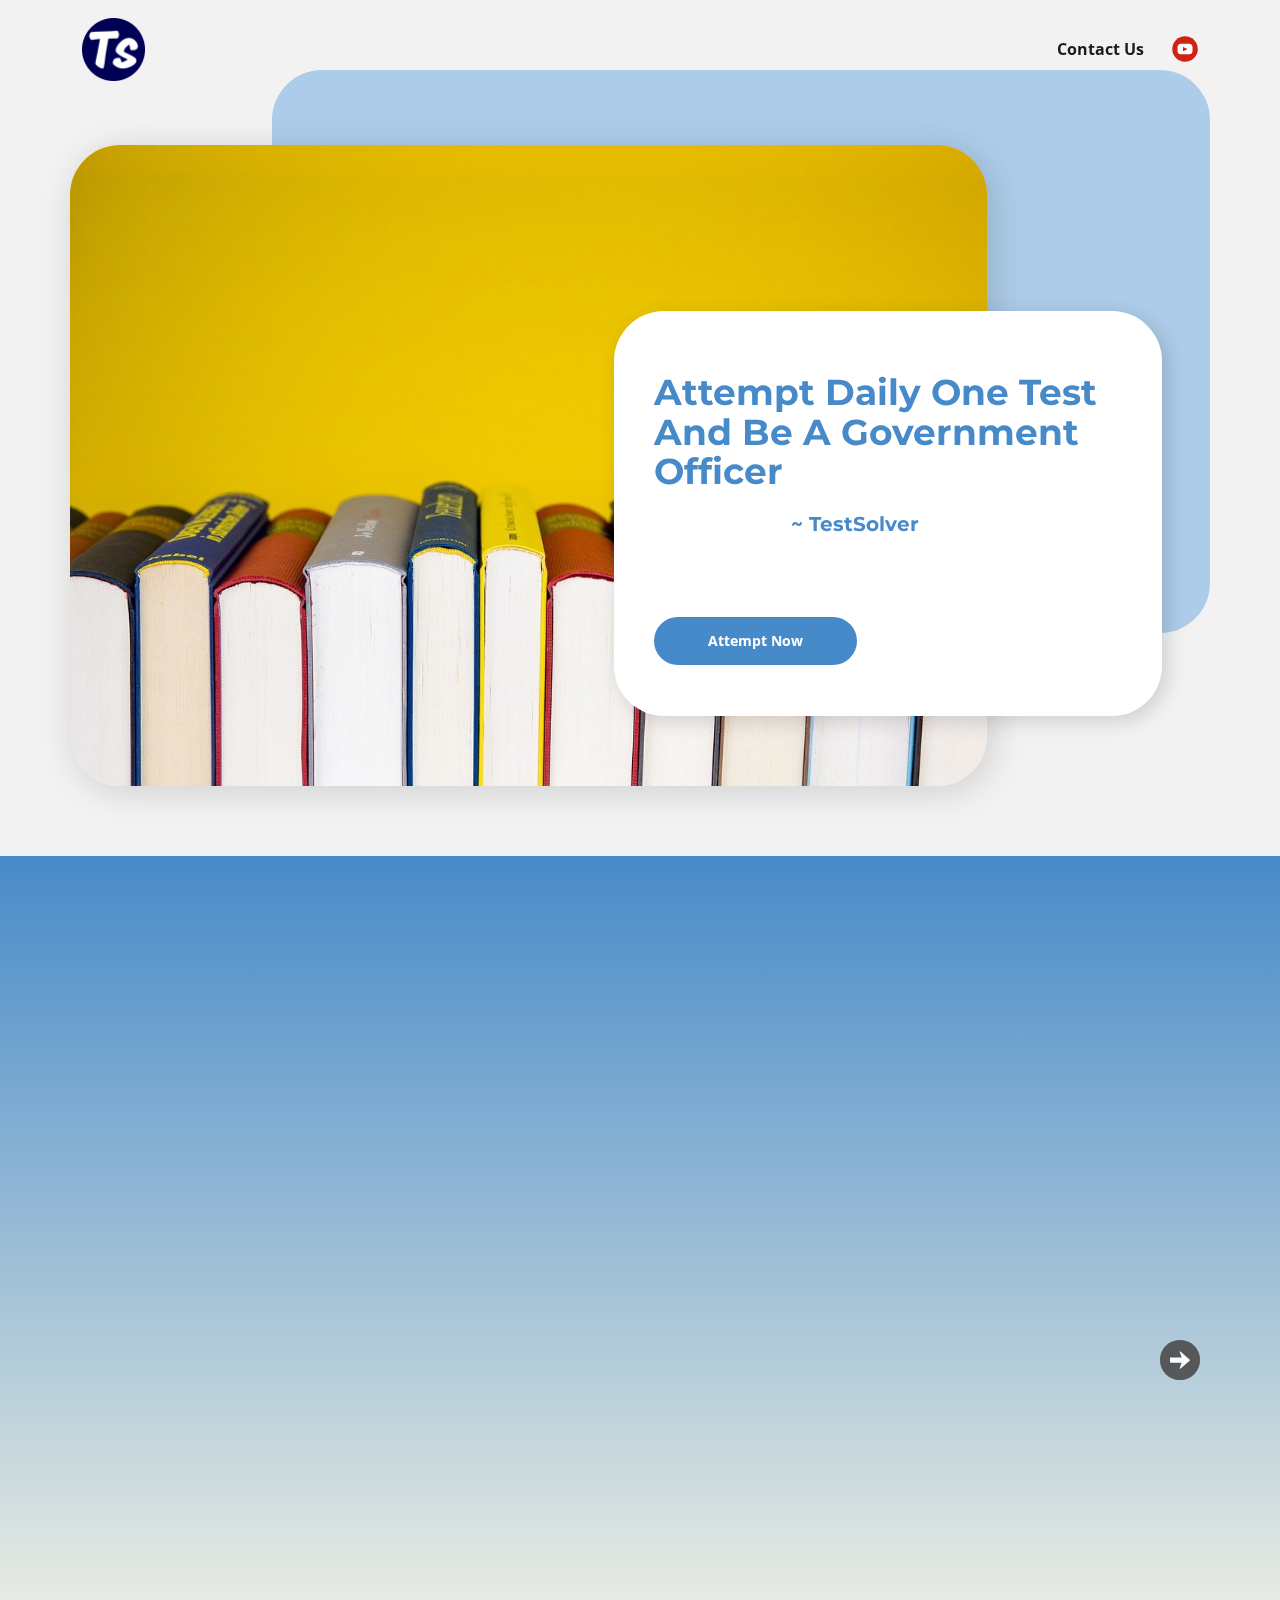
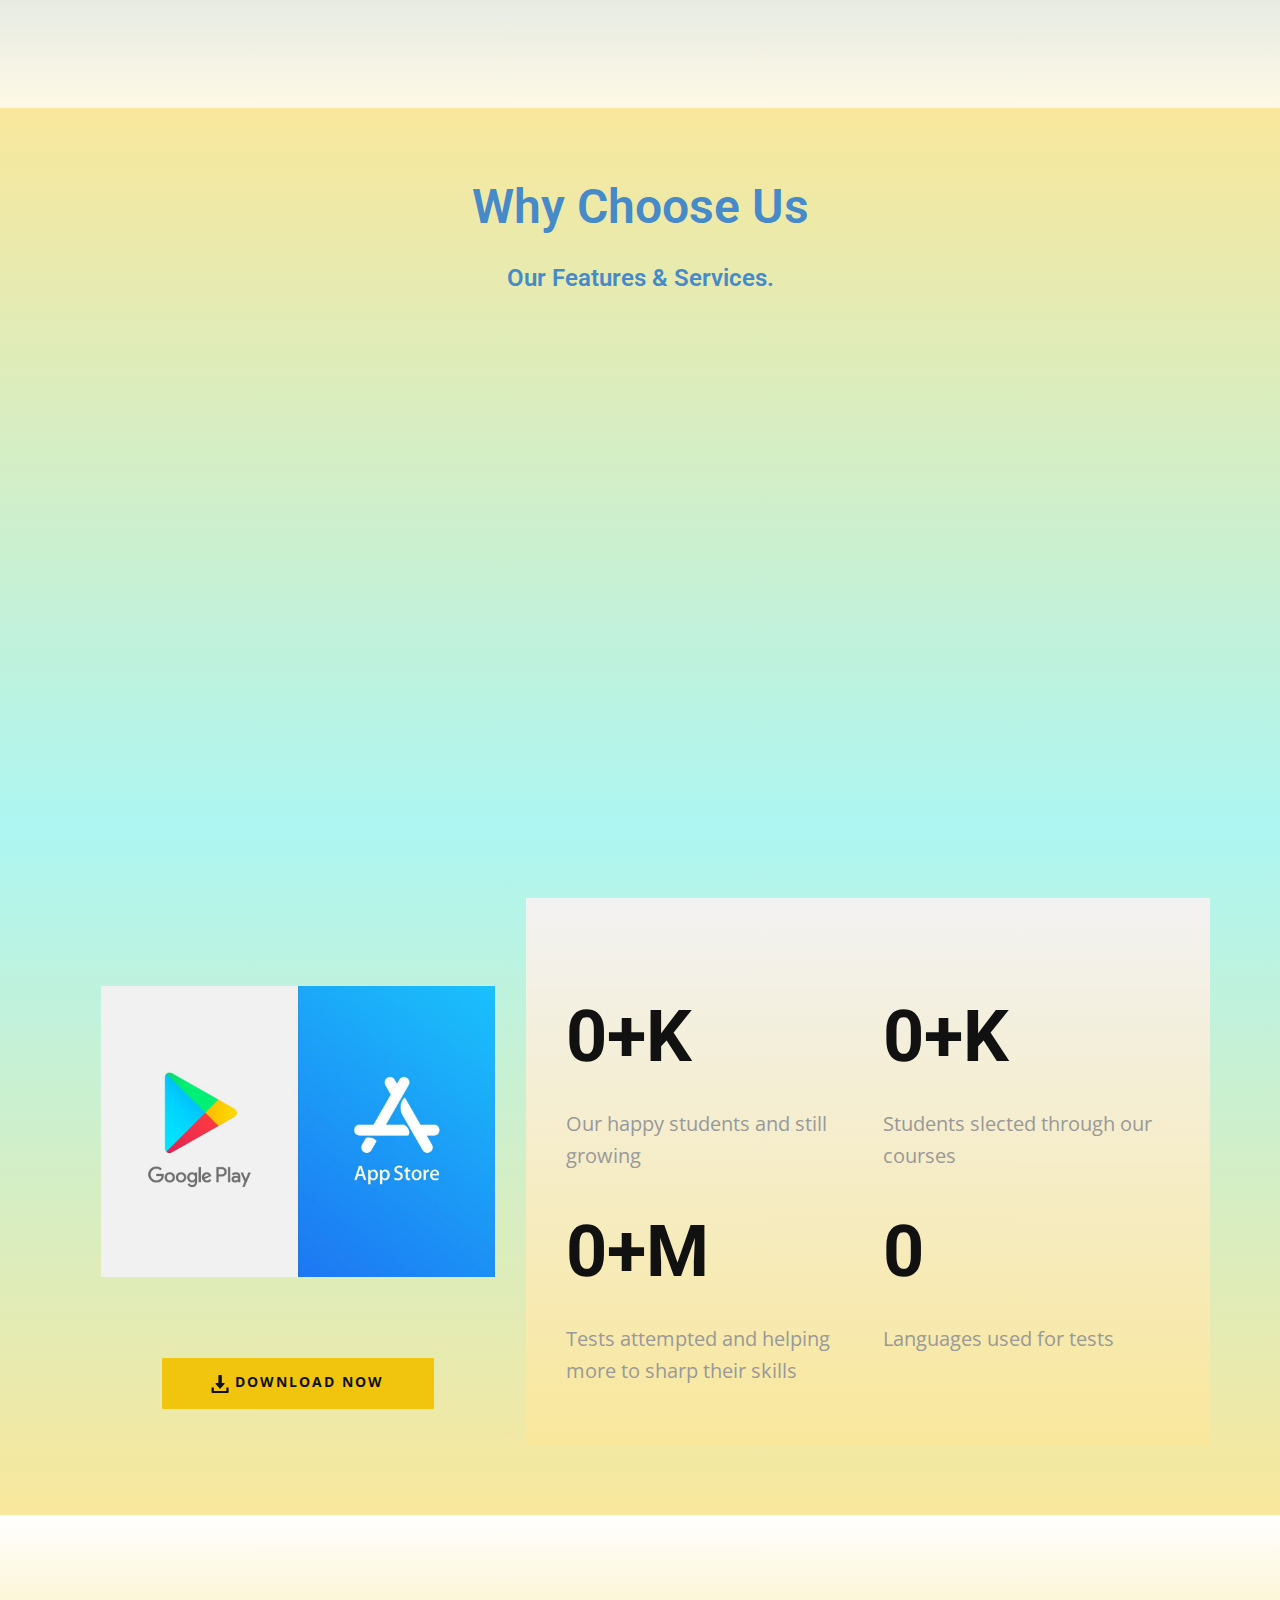
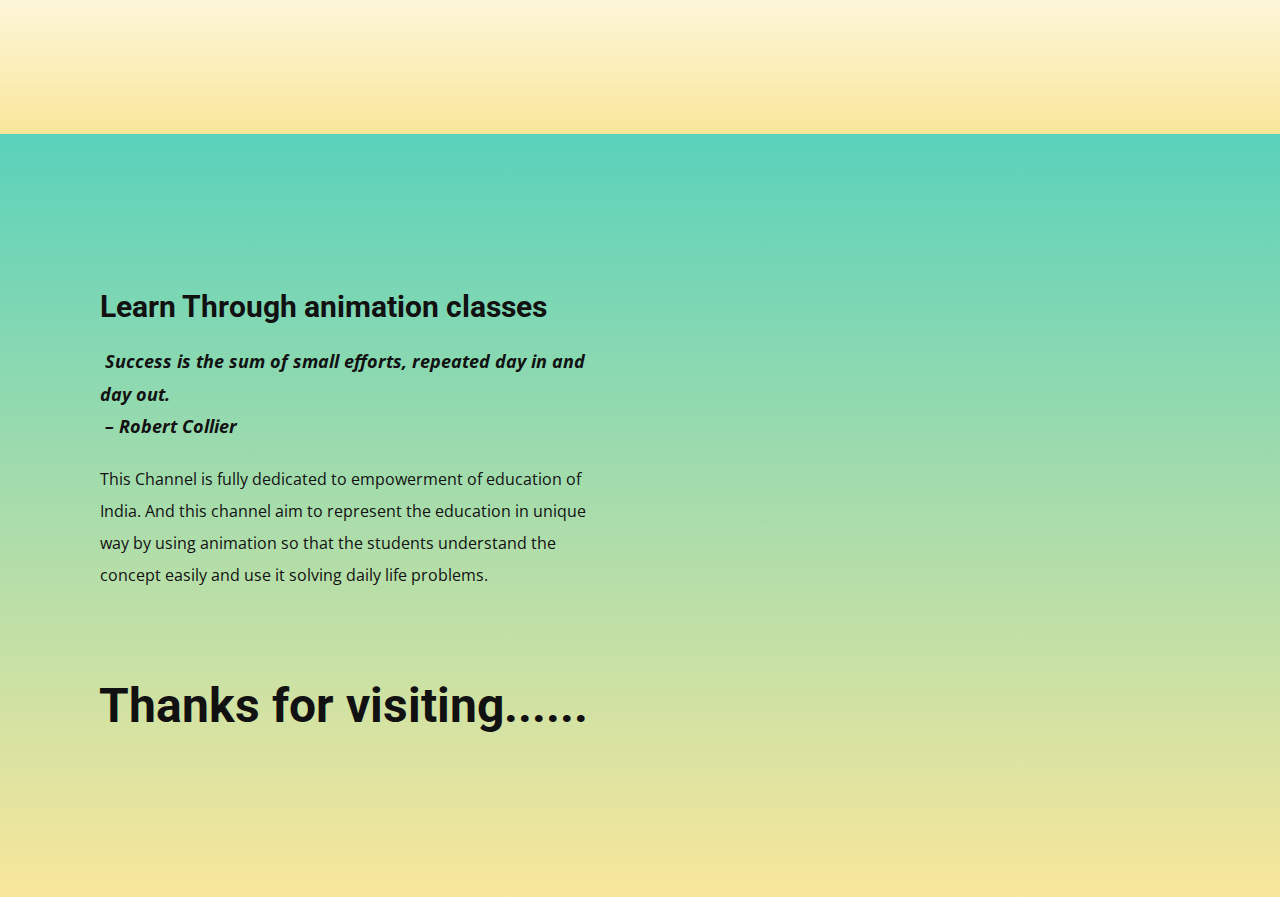
==== index.html @ 604db367 "first time adding all files" ====
<!DOCTYPE html>
<html style="font-size: 16px;"><head>
    <meta name="viewport" content="width=device-width, initial-scale=1.0">
    <meta charset="utf-8">
    <meta name="keywords" content="SSC CGL RAILWAY NTPC RRB">
    <meta name="description" content="SSC CGL RAILWAY RRB NTPC RAILWAY GD UPSC ">
    <meta name="page_type" content="np-template-header-footer-from-plugin">
    <title>TestSolver</title>
    <link rel="stylesheet" href="nicepage.css" media="screen">
<link rel="stylesheet" href="TestSolver.css" media="screen">
    <script class="u-script" type="text/javascript" src="jquery.js" defer=""></script>
    <script class="u-script" type="text/javascript" src="nicepage.js" defer=""></script>
    <meta name="generator" content="Nicepage 4.8.2, nicepage.com">
    <meta property="og:title" content="TestSolver">
    <meta property="og:description" content="SSC CGL Railway CHSL Exam Prep">
    <meta property="og:image" content="/images/2022-04-0221_50_02-Homeand6morepages-Work-MicrosoftEdge.png">
    <meta property="og:url" content="testsolver.com">
    <link id="u-theme-google-font" rel="stylesheet" href="https://fonts.googleapis.com/css?family=Roboto:100,100i,300,300i,400,400i,500,500i,700,700i,900,900i|Open+Sans:300,300i,400,400i,500,500i,600,600i,700,700i,800,800i">
    <link id="u-page-google-font" rel="stylesheet" href="https://fonts.googleapis.com/css?family=Montserrat:100,100i,200,200i,300,300i,400,400i,500,500i,600,600i,700,700i,800,800i,900,900i">
    
    
    
    
    
    
    <script type="application/ld+json">{
		"@context": "http://schema.org",
		"@type": "Organization",
		"name": "TestSolver864718647186471",
		"logo": "/images/android-chrome-512x512.png",
		"sameAs": [
				"https://www.youtube.com/channel/UCgbVQCbQjKFu9Kg6RiTpqAA"
		]
}</script>
    <meta name="theme-color" content="#478ac9">
    <meta property="og:type" content="website">
  </head>
  <body data-home-page="TestSolver.html" data-home-page-title="TestSolver" class="u-body u-overlap u-overlap-transparent u-xl-mode"><header class="u-align-center u-clearfix u-header u-sticky u-sticky-b62e" id="sec-40b8"><div class="u-clearfix u-sheet u-sheet-1">
        <a href="/TestSolver.html#carousel_c7b2" data-page-id="64539201" class="u-align-left-sm u-align-left-xs u-image u-logo u-image-1" data-image-width="512" data-image-height="512" title="Home">
          <img src="/images/android-chrome-512x512.png" class="u-logo-image u-logo-image-1">
        </a>
        <nav class="u-align-center-md u-align-center-sm u-align-center-xs u-align-right-lg u-align-right-xl u-menu u-menu-dropdown u-offcanvas u-menu-1">
          <div class="menu-collapse" style="font-size: 1rem; letter-spacing: 0px; font-weight: 700;">
            <a class="u-button-style u-custom-border u-custom-border-color u-custom-borders u-custom-left-right-menu-spacing u-custom-text-active-color u-custom-text-color u-custom-text-hover-color u-custom-top-bottom-menu-spacing u-nav-link" href="#">
              <svg class="u-svg-link" preserveAspectRatio="xMidYMin slice" viewBox="0 0 302 302" style=""><use xmlns:xlink="http://www.w3.org/1999/xlink" xlink:href="#svg-8a8f"></use></svg>
              <svg xmlns="http://www.w3.org/2000/svg" xmlns:xlink="http://www.w3.org/1999/xlink" version="1.1" id="svg-8a8f" x="0px" y="0px" viewBox="0 0 302 302" style="enable-background:new 0 0 302 302;" xml:space="preserve" class="u-svg-content"><g><rect y="36" width="302" height="30"></rect><rect y="236" width="302" height="30"></rect><rect y="136" width="302" height="30"></rect>
</g><g></g><g></g><g></g><g></g><g></g><g></g><g></g><g></g><g></g><g></g><g></g><g></g><g></g><g></g><g></g></svg>
            </a>
          </div>
          <div class="u-custom-menu u-nav-container">
            <ul class="u-nav u-spacing-20 u-unstyled u-nav-1"><li class="u-nav-item"><a class="u-button-style u-nav-link u-text-active-palette-1-base u-text-grey-90 u-text-hover-palette-2-base" href="/TestSolver.html#carousel_dce6" data-page-id="64539201" style="padding: 10px;">Contact Us</a>
</li></ul>
          </div>
          <div class="u-custom-menu u-nav-container-collapse">
            <div class="u-align-center u-black u-container-style u-inner-container-layout u-opacity u-opacity-95 u-sidenav">
              <div class="u-inner-container-layout u-sidenav-overflow">
                <div class="u-menu-close"></div>
                <ul class="u-align-center u-nav u-popupmenu-items u-unstyled u-nav-2"><li class="u-nav-item"><a class="u-button-style u-nav-link" href="/TestSolver.html#carousel_dce6" data-page-id="64539201">Contact Us</a>
</li></ul>
              </div>
            </div>
            <div class="u-black u-menu-overlay u-opacity u-opacity-70"></div>
          </div>
        </nav>
        <div class="u-align-right-lg u-align-right-md u-align-right-sm u-align-right-xs u-social-icons u-spacing-10 u-social-icons-1">
          <a class="u-social-url" target="_blank" data-type="YouTube" title="YouTube" href="https://www.youtube.com/channel/UCgbVQCbQjKFu9Kg6RiTpqAA"><span class="u-icon u-social-icon u-social-youtube u-icon-1"><svg class="u-svg-link" preserveAspectRatio="xMidYMin slice" viewBox="0 0 112 112" style=""><use xmlns:xlink="http://www.w3.org/1999/xlink" xlink:href="#svg-1299"></use></svg><svg class="u-svg-content" viewBox="0 0 112 112" x="0" y="0" id="svg-1299"><circle fill="currentColor" cx="56.1" cy="56.1" r="55"></circle><path fill="#FFFFFF" d="M74.9,33.3H37.3c-7.4,0-13.4,6-13.4,13.4v18.8c0,7.4,6,13.4,13.4,13.4h37.6c7.4,0,13.4-6,13.4-13.4V46.7 C88.3,39.3,82.3,33.3,74.9,33.3L74.9,33.3z M65.9,57l-17.6,8.4c-0.5,0.2-1-0.1-1-0.6V47.5c0-0.5,0.6-0.9,1-0.6l17.6,8.9 C66.4,56,66.4,56.8,65.9,57L65.9,57z"></path></svg></span>
          </a>
        </div>
      </div></header>
    <section class="u-clearfix u-grey-5 u-section-1" id="carousel_c7b2">
      <div class="u-clearfix u-sheet u-valign-middle-lg u-valign-middle-sm u-valign-middle-xl u-sheet-1">
        <div class="u-align-center-xs u-palette-1-light-2 u-radius-50 u-shape u-shape-round u-shape-1"></div>
        <img src="/images/6aee2413ebe03e3ce810aaed3d55e5d5b2cda2c78b1e4913597b69f764f3ac2bee875639fad000a02a61a955c1ea38ee0f09a296ab47e0ca684b3c_1280.jpg" class="u-align-center-xs u-align-left-lg u-align-left-md u-align-left-sm u-align-left-xl u-hover-feature u-image u-image-round u-radius-50 u-image-1" data-image-width="150" data-image-height="100" data-animation-name="pulse" data-animation-duration="1000" data-animation-direction="">
        <div class="u-align-center-xs u-align-left-lg u-align-left-md u-align-left-sm u-align-left-xl u-container-style u-expanded-width-xs u-group u-radius-50 u-shape-round u-white u-group-1">
          <div class="u-container-layout u-container-layout-1">
            <h2 class="u-align-left-lg u-align-left-md u-align-left-sm u-align-left-xl u-custom-font u-font-montserrat u-text u-text-palette-1-base u-text-1">Attempt Daily One Test And Be A Government Officer</h2>
            <h5 class="u-align-center-lg u-align-center-md u-align-center-sm u-align-center-xl u-custom-font u-font-montserrat u-text u-text-palette-1-base u-text-2"> ~ TestSolver</h5>
            <a href="https://www.google.com/" class="u-active-palette-1-light-2 u-align-center u-border-none u-btn u-btn-round u-button-style u-hover-feature u-hover-palette-3-light-1 u-palette-1-base u-radius-50 u-text-active-white u-text-hover-white u-btn-1" target="_blank">Attempt Now</a>
          </div>
        </div>
      </div>
      
      
    </section>
    <section class="u-align-center u-clearfix u-gradient u-section-2" id="carousel_39b2">
      
      
      
      
      
      <h2 class="u-align-center-xs u-custom-font u-font-montserrat u-text u-text-body-alt-color u-text-1" data-animation-name="customAnimationIn" data-animation-duration="1750" data-animation-delay="250" data-animation-out="0"> Test Series for You&nbsp;</h2>
      <p class="u-align-center-sm u-align-center-xs u-text u-text-2" data-animation-name="customAnimationIn" data-animation-duration="1250" data-animation-delay="250" data-animation-out="0">Online Mock tests are very crucial for clearing any online exam along with the latest pattern.You should attempt our free mock test and you will get the answer.</p>
      <div class="u-align-center u-layout-horizontal u-list u-list-1">
        <div class="u-repeater u-repeater-1">
          <div class="u-align-center-lg u-align-center-md u-align-center-sm u-align-center-xs u-align-left-xl u-border-palette-2-base u-container-style u-hover-feature u-list-item u-radius-50 u-repeater-item u-shape-round u-video-cover u-white u-list-item-1" data-animation-name="jello" data-animation-duration="1000" data-animation-direction="">
            <div class="u-container-layout u-similar-container u-container-layout-1">
              <div class="u-align-center u-image u-image-circle u-image-1" alt="" data-image-width="1200" data-image-height="1200"></div>
              <h4 class="u-align-center-xl u-align-center-xs u-custom-font u-font-montserrat u-text u-text-default-lg u-text-default-md u-text-default-sm u-text-default-xl u-text-3">RRB NTPC CBT-2<br>
              </h4>
              <ul class="u-align-left-lg u-align-left-md u-align-left-sm u-align-left-xs u-text u-text-4">
                <li>Previous years papers - <span class="u-text-grey-90" style="font-weight: 700;">9+</span>
                </li>
                <li>Combo Mock and previous year - <span style="font-weight: 700;">100+</span>
                </li>
                <li>Mock test - <span style="font-weight: 700;">2000+</span>
                </li>
                <li>Sectional test - <span style="font-weight: 700;">50+</span>
                </li>
                <li>Trick Video - <span style="font-weight: 700;">50+</span>
                </li>
                <li>Chapter test -<span style="font-weight: 700;"> 100+</span>
                </li>
              </ul>
            </div>
          </div>
          <div class="u-align-center-lg u-align-center-md u-align-center-sm u-align-center-xs u-align-left-xl u-border-no-bottom u-border-no-left u-border-no-right u-border-palette-2-base u-container-style u-hover-feature u-list-item u-radius-50 u-repeater-item u-shape-round u-video-cover u-white u-list-item-2" data-animation-name="jello" data-animation-duration="1000" data-animation-direction="">
            <div class="u-container-layout u-similar-container u-container-layout-2">
              <div class="u-align-center u-image u-image-circle u-image-2" alt="" data-image-width="633" data-image-height="650"></div>
              <h4 class="u-align-center-xl u-align-center-xs u-custom-font u-font-montserrat u-text u-text-default-lg u-text-default-md u-text-default-sm u-text-default-xl u-text-5"> SSC CGL<br>
              </h4>
              <ul class="u-align-left-lg u-align-left-md u-align-left-sm u-align-left-xs u-text u-text-6">
                <li>Previous year papers - <b>50+</b>
                </li>
                <li>Combo Mock and previous year - <b>100+</b>
                </li>
                <li>Mock test - <b>2000+</b>
                </li>
                <li>Sectional test - <b>500+</b>
                </li>
                <li>Trick Video - <b>50+</b>
                </li>
                <li>Chapter test -<b> 100+<br></b>
                </li>
              </ul>
            </div>
          </div>
          <div class="u-align-center-lg u-align-center-md u-align-center-sm u-align-center-xs u-align-left-xl u-border-palette-2-base u-container-style u-hover-feature u-list-item u-radius-50 u-repeater-item u-shape-round u-video-cover u-white u-list-item-3" data-animation-name="jello" data-animation-duration="1000" data-animation-direction="">
            <div class="u-container-layout u-similar-container u-container-layout-3">
              <div class="u-align-center u-image u-image-circle u-image-3" alt="" data-image-width="443" data-image-height="500"></div>
              <h4 class="u-align-center-xl u-align-center-xs u-custom-font u-font-montserrat u-text u-text-default-lg u-text-default-md u-text-default-sm u-text-default-xl u-text-7"> SSC CHSL<br>
              </h4>
              <ul class="u-align-left-lg u-align-left-md u-align-left-sm u-align-left-xs u-text u-text-8">
                <li> Previous year papers - <span style="font-weight: 700;">4</span><b>0+</b>
                </li>
                <li> Combo Mock and previous year - <b>100+</b>
                </li>
                <li><b></b>Mock test - <b>2000+</b>
                </li>
                <li><b></b>Sectional test - <b>500+</b>
                </li>
                <li>Trick Video<b> - <b>50</b>
                    <br></b>
                </li>
                <li>
                  <span style="font-weight: 700;"></span>Chapter test -<b style="font-weight: bold;"> 100+<br></b>
                </li>
              </ul>
            </div>
          </div>
          <div class="u-align-center-lg u-align-center-md u-align-center-sm u-align-center-xs u-align-left-xl u-border-palette-2-base u-container-style u-hover-feature u-list-item u-radius-50 u-repeater-item u-shape-round u-video-cover u-white u-list-item-4" data-animation-name="jello" data-animation-duration="1000" data-animation-direction="">
            <div class="u-container-layout u-similar-container u-container-layout-4">
              <div class="u-align-center u-image u-image-circle u-image-4" alt="" data-image-width="266" data-image-height="300"></div>
              <h4 class="u-align-center-xl u-align-center-xs u-custom-font u-font-montserrat u-text u-text-default-lg u-text-default-md u-text-default-sm u-text-default-xl u-text-9">SSC GD<br>
              </h4>
              <ul class="u-align-left-lg u-align-left-md u-align-left-sm u-align-left-xs u-text u-text-10">
                <li> Previous year papers - <b>50+</b>
                </li>
                <li><b></b> Combo Mock and previous year - <span style="font-weight: 700;">8</span><b>0+</b>
                </li>
                <li><b><b></b></b><b></b>Mock test - <b>2000+</b>
                </li>
                <li><b><b><b></b></b></b><b></b>Sectional test - <b>500+</b>
                </li>
                <li>Trick Video<b style="font-weight: bold;"> - <b>50+</b></b>
                </li>
                <li>Chapter test -<b style="font-weight: bold;"> 100+<br></b>
                </li>
              </ul>
            </div>
          </div>
          <div class="u-align-center-lg u-align-center-md u-align-center-sm u-align-center-xs u-align-left-xl u-border-palette-2-base u-container-style u-hover-feature u-list-item u-radius-50 u-repeater-item u-shape-round u-video-cover u-white u-list-item-5" data-animation-name="jello" data-animation-duration="1000" data-animation-direction="">
            <div class="u-container-layout u-similar-container u-container-layout-5">
              <div class="u-align-center u-image u-image-circle u-image-5" alt="" data-image-width="1200" data-image-height="1200"></div>
              <h4 class="u-align-center-xl u-align-center-xs u-custom-font u-font-montserrat u-text u-text-default-lg u-text-default-md u-text-default-sm u-text-default-xl u-text-11"> RRB Group D<br>
              </h4>
              <ul class="u-align-left-lg u-align-left-md u-align-left-sm u-align-left-xs u-text u-text-12">
                <li> Previous year papers - <b>50+</b>
                </li>
                <li><b></b> Combo Mock and previous year - <span style="font-weight: 700;">8</span><b>0+</b>
                </li>
                <li><b><b></b></b><b></b>Mock test - <b>2000+</b>
                </li>
                <li><b><b><b></b></b></b><b></b>Sectional test - <b>500+</b>
                </li>
                <li>Trick Video<b style="font-weight: bold;"> - <b>50+</b></b>
                </li>
                <li>Chapter test -<b style="font-weight: bold;"> 100+<br></b>
                </li>
              </ul>
            </div>
          </div>
        </div>
        <a class="u-absolute-vcenter u-gallery-nav u-gallery-nav-prev u-grey-70 u-icon-circle u-opacity u-opacity-70 u-spacing-10 u-text-white u-gallery-nav-1" href="#" role="button">
          <span aria-hidden="true">
            <svg x="0px" y="0px" viewBox="0 0 16 16"><path d="M0.1,7.7l7.6-6.6C7.9,1,8,1,8.1,1.1c0.1,0.1,0.2,0.3,0.1,0.4L6.7,5.9h9C15.9,5.9,16,6,16,6.2v3.5c0,0.2-0.1,0.4-0.3,0.4h-9
	l1.5,4.4c0.1,0.1,0,0.3-0.1,0.4C8.1,15,8,15,7.9,15c-0.1,0-0.1,0-0.2-0.1L0.1,8.3C0,8.2,0,8.1,0,8C0,7.9,0,7.8,0.1,7.7z"></path></svg>
          </span>
          <span class="sr-only">
            <svg x="0px" y="0px" viewBox="0 0 16 16"><path d="M0.1,7.7l7.6-6.6C7.9,1,8,1,8.1,1.1c0.1,0.1,0.2,0.3,0.1,0.4L6.7,5.9h9C15.9,5.9,16,6,16,6.2v3.5c0,0.2-0.1,0.4-0.3,0.4h-9
	l1.5,4.4c0.1,0.1,0,0.3-0.1,0.4C8.1,15,8,15,7.9,15c-0.1,0-0.1,0-0.2-0.1L0.1,8.3C0,8.2,0,8.1,0,8C0,7.9,0,7.8,0.1,7.7z"></path></svg>
          </span>
        </a>
        <a class="u-absolute-vcenter u-gallery-nav u-gallery-nav-next u-grey-70 u-icon-circle u-opacity u-opacity-70 u-spacing-10 u-text-white u-gallery-nav-2" href="#" role="button">
          <span aria-hidden="true">
            <svg x="0px" y="0px" viewBox="0 0 16 16"><path d="M16,8c0,0.1,0,0.2-0.1,0.3l-7.6,6.6C8.2,15,8.2,15,8.1,15c-0.1,0-0.2,0-0.2-0.1c-0.1-0.1-0.2-0.3-0.1-0.4l1.5-4.4h-9
	C0.1,10.1,0,9.9,0,9.7l0-3.5C0,6,0.1,5.9,0.3,5.9h9L7.8,1.5c-0.1-0.1,0-0.3,0.1-0.4s0.2-0.1,0.4,0l7.6,6.6C16,7.8,16,7.9,16,8z"></path></svg>
          </span>
          <span class="sr-only">
            <svg x="0px" y="0px" viewBox="0 0 16 16"><path d="M16,8c0,0.1,0,0.2-0.1,0.3l-7.6,6.6C8.2,15,8.2,15,8.1,15c-0.1,0-0.2,0-0.2-0.1c-0.1-0.1-0.2-0.3-0.1-0.4l1.5-4.4h-9
	C0.1,10.1,0,9.9,0,9.7l0-3.5C0,6,0.1,5.9,0.3,5.9h9L7.8,1.5c-0.1-0.1,0-0.3,0.1-0.4s0.2-0.1,0.4,0l7.6,6.6C16,7.8,16,7.9,16,8z"></path></svg>
          </span>
        </a>
        <a class="u-absolute-vcenter u-gallery-nav u-gallery-nav-prev u-grey-70 u-icon-circle u-opacity u-opacity-70 u-spacing-10 u-text-white u-gallery-nav-3" href="#" role="button">
          <span aria-hidden="true">
            <svg x="0px" y="0px" viewBox="0 0 16 16"><path d="M0.1,7.7l7.6-6.6C7.9,1,8,1,8.1,1.1c0.1,0.1,0.2,0.3,0.1,0.4L6.7,5.9h9C15.9,5.9,16,6,16,6.2v3.5c0,0.2-0.1,0.4-0.3,0.4h-9
	l1.5,4.4c0.1,0.1,0,0.3-0.1,0.4C8.1,15,8,15,7.9,15c-0.1,0-0.1,0-0.2-0.1L0.1,8.3C0,8.2,0,8.1,0,8C0,7.9,0,7.8,0.1,7.7z"></path></svg>
          </span>
          <span class="sr-only">
            <svg x="0px" y="0px" viewBox="0 0 16 16"><path d="M0.1,7.7l7.6-6.6C7.9,1,8,1,8.1,1.1c0.1,0.1,0.2,0.3,0.1,0.4L6.7,5.9h9C15.9,5.9,16,6,16,6.2v3.5c0,0.2-0.1,0.4-0.3,0.4h-9
	l1.5,4.4c0.1,0.1,0,0.3-0.1,0.4C8.1,15,8,15,7.9,15c-0.1,0-0.1,0-0.2-0.1L0.1,8.3C0,8.2,0,8.1,0,8C0,7.9,0,7.8,0.1,7.7z"></path></svg>
          </span>
        </a>
        <a class="u-absolute-vcenter u-gallery-nav u-gallery-nav-next u-grey-70 u-icon-circle u-opacity u-opacity-70 u-spacing-10 u-text-white u-gallery-nav-4" href="#" role="button">
          <span aria-hidden="true">
            <svg x="0px" y="0px" viewBox="0 0 16 16"><path d="M16,8c0,0.1,0,0.2-0.1,0.3l-7.6,6.6C8.2,15,8.2,15,8.1,15c-0.1,0-0.2,0-0.2-0.1c-0.1-0.1-0.2-0.3-0.1-0.4l1.5-4.4h-9
	C0.1,10.1,0,9.9,0,9.7l0-3.5C0,6,0.1,5.9,0.3,5.9h9L7.8,1.5c-0.1-0.1,0-0.3,0.1-0.4s0.2-0.1,0.4,0l7.6,6.6C16,7.8,16,7.9,16,8z"></path></svg>
          </span>
          <span class="sr-only">
            <svg x="0px" y="0px" viewBox="0 0 16 16"><path d="M16,8c0,0.1,0,0.2-0.1,0.3l-7.6,6.6C8.2,15,8.2,15,8.1,15c-0.1,0-0.2,0-0.2-0.1c-0.1-0.1-0.2-0.3-0.1-0.4l1.5-4.4h-9
	C0.1,10.1,0,9.9,0,9.7l0-3.5C0,6,0.1,5.9,0.3,5.9h9L7.8,1.5c-0.1-0.1,0-0.3,0.1-0.4s0.2-0.1,0.4,0l7.6,6.6C16,7.8,16,7.9,16,8z"></path></svg>
          </span>
        </a>
      </div>
    </section>
    <section class="u-align-center u-clearfix u-gradient u-section-3" id="carousel_0e46">
      <div class="u-clearfix u-sheet u-sheet-1">
        <h4 class="u-align-center u-text u-text-default u-text-palette-1-base u-text-1">Why Choose Us</h4>
        <h1 class="u-align-center u-text u-text-default u-text-palette-1-base u-text-2">Our Features &amp; Services.</h1>
        <div class="u-align-center u-expanded-width-xs u-layout-horizontal u-list u-list-1">
          <div class="u-repeater u-repeater-1">
            <div class="u-align-center u-container-style u-hover-feature u-list-item u-radius-20 u-repeater-item u-shape-round u-white u-list-item-1" data-animation-name="jackInTheBox" data-animation-duration="1000" data-animation-direction="">
              <div class="u-container-layout u-similar-container u-valign-bottom-lg u-valign-bottom-md u-valign-bottom-sm u-valign-bottom-xl u-container-layout-1">
                <img src="/images/undraw_Bibliophile_re_xarc.png" alt="" class="u-align-center-xs u-expanded-width-lg u-expanded-width-md u-expanded-width-sm u-expanded-width-xl u-image u-image-contain u-image-default u-image-1" data-image-width="828" data-image-height="855">
                <h4 class="u-text u-text-default u-text-palette-1-base u-text-3"> Bilingual: Hindi and English</h4>
                <p class="u-text u-text-palette-1-dark-2 u-text-4"> Freedom to prepare in English or Hindi, its upto your choice.</p>
              </div>
            </div>
            <div class="u-align-center u-container-style u-hover-feature u-list-item u-radius-20 u-repeater-item u-shape-round u-video-cover u-white u-list-item-2" data-animation-name="jackInTheBox" data-animation-duration="1000" data-animation-direction="">
              <div class="u-container-layout u-similar-container u-valign-bottom-lg u-valign-bottom-md u-valign-bottom-sm u-valign-bottom-xl u-container-layout-2">
                <img src="/images/fdf.jpg" alt="" class="u-align-center-xs u-expanded-width-lg u-expanded-width-md u-expanded-width-sm u-expanded-width-xl u-image u-image-default u-image-2" data-image-width="626" data-image-height="625">
                <h4 class="u-text u-text-default u-text-palette-1-base u-text-5">Detailed and Tricky&nbsp;<br>Solution
                </h4>
                <p class="u-text u-text-palette-1-dark-2 u-text-6"> Solution written and tested by&nbsp;<br>toppers.
                </p>
              </div>
            </div>
            <div class="u-align-center u-container-style u-hover-feature u-list-item u-radius-20 u-repeater-item u-shape-round u-video-cover u-white u-list-item-3" data-animation-name="jackInTheBox" data-animation-duration="1000" data-animation-direction="">
              <div class="u-container-layout u-similar-container u-valign-bottom-lg u-valign-bottom-md u-valign-bottom-sm u-valign-bottom-xl u-container-layout-3">
                <img src="/images/dsds.jpg" alt="" class="u-align-center-xs u-expanded-width-lg u-expanded-width-md u-expanded-width-sm u-expanded-width-xl u-image u-image-contain u-image-default u-image-3" data-image-width="626" data-image-height="626">
                <h4 class="u-text u-text-default u-text-palette-1-base u-text-7">well Researched test<br>series
                </h4>
                <p class="u-text u-text-palette-1-dark-2 u-text-8">Test series made by latest pattern<br>and questions
                </p>
              </div>
            </div>
          </div>
          <a class="u-absolute-vcenter u-gallery-nav u-gallery-nav-prev u-grey-70 u-hidden-lg u-hidden-xl u-icon-circle u-opacity u-opacity-70 u-spacing-10 u-text-white u-gallery-nav-1" href="#" role="button">
            <span aria-hidden="true">
              <svg viewBox="0 0 451.847 451.847"><path d="M97.141,225.92c0-8.095,3.091-16.192,9.259-22.366L300.689,9.27c12.359-12.359,32.397-12.359,44.751,0
c12.354,12.354,12.354,32.388,0,44.748L173.525,225.92l171.903,171.909c12.354,12.354,12.354,32.391,0,44.744
c-12.354,12.365-32.386,12.365-44.745,0l-194.29-194.281C100.226,242.115,97.141,234.018,97.141,225.92z"></path></svg>
            </span>
            <span class="sr-only">
              <svg viewBox="0 0 451.847 451.847"><path d="M97.141,225.92c0-8.095,3.091-16.192,9.259-22.366L300.689,9.27c12.359-12.359,32.397-12.359,44.751,0
c12.354,12.354,12.354,32.388,0,44.748L173.525,225.92l171.903,171.909c12.354,12.354,12.354,32.391,0,44.744
c-12.354,12.365-32.386,12.365-44.745,0l-194.29-194.281C100.226,242.115,97.141,234.018,97.141,225.92z"></path></svg>
            </span>
          </a>
          <a class="u-absolute-vcenter u-gallery-nav u-gallery-nav-next u-grey-70 u-hidden-lg u-hidden-xl u-icon-circle u-opacity u-opacity-70 u-spacing-10 u-text-white u-gallery-nav-2" href="#" role="button">
            <span aria-hidden="true">
              <svg viewBox="0 0 451.846 451.847"><path d="M345.441,248.292L151.154,442.573c-12.359,12.365-32.397,12.365-44.75,0c-12.354-12.354-12.354-32.391,0-44.744
L278.318,225.92L106.409,54.017c-12.354-12.359-12.354-32.394,0-44.748c12.354-12.359,32.391-12.359,44.75,0l194.287,194.284
c6.177,6.18,9.262,14.271,9.262,22.366C354.708,234.018,351.617,242.115,345.441,248.292z"></path></svg>
            </span>
            <span class="sr-only">
              <svg viewBox="0 0 451.846 451.847"><path d="M345.441,248.292L151.154,442.573c-12.359,12.365-32.397,12.365-44.75,0c-12.354-12.354-12.354-32.391,0-44.744
L278.318,225.92L106.409,54.017c-12.354-12.359-12.354-32.394,0-44.748c12.354-12.359,32.391-12.359,44.75,0l194.287,194.284
c6.177,6.18,9.262,14.271,9.262,22.366C354.708,234.018,351.617,242.115,345.441,248.292z"></path></svg>
            </span>
          </a>
        </div>
      </div>
      
      
      
    </section>
    <section class="u-clearfix u-gradient u-section-4" id="carousel_acef">
      <div class="u-clearfix u-sheet u-sheet-1">
        <div class="u-clearfix u-expanded-width u-layout-wrap u-layout-wrap-1">
          <div class="u-layout">
            <div class="u-layout-row">
              <div class="u-align-center u-container-style u-layout-cell u-size-24-lg u-size-24-xl u-size-60-md u-size-60-sm u-size-60-xs u-layout-cell-1">
                <div class="u-container-layout u-valign-middle-lg u-valign-middle-md u-valign-middle-xl u-container-layout-1">
                  <img class="u-align-center-xs u-image u-image-contain u-image-default u-image-1" alt="" data-image-width="1200" data-image-height="886" src="/images/mobile.jpg">
                  <a href="https://play.google.com/store/apps/details?id=co.bran.mctah" class="u-align-center-xs u-btn u-btn-round u-button-style u-hover-palette-2-base u-palette-3-base u-radius-1 u-btn-1" target="_blank"><span class="u-icon u-icon-1"><svg class="u-svg-content" viewBox="0 0 512 512" x="0px" y="0px" style="width: 1em; height: 1em;"><path d="M382.56,233.376C379.968,227.648,374.272,224,368,224h-64V16c0-8.832-7.168-16-16-16h-64c-8.832,0-16,7.168-16,16v208h-64    c-6.272,0-11.968,3.68-14.56,9.376c-2.624,5.728-1.6,12.416,2.528,17.152l112,128c3.04,3.488,7.424,5.472,12.032,5.472    c4.608,0,8.992-2.016,12.032-5.472l112-128C384.192,245.824,385.152,239.104,382.56,233.376z"></path><path d="M432,352v96H80v-96H16v128c0,17.696,14.336,32,32,32h416c17.696,0,32-14.304,32-32V352H432z"></path></svg><img></span>&nbsp;Download now
                  </a>
                </div>
              </div>
              <div class="u-align-center-xs u-container-style u-gradient u-layout-cell u-size-36-lg u-size-36-xl u-size-60-md u-size-60-sm u-size-60-xs u-layout-cell-2">
                <div class="u-container-layout u-valign-middle-lg u-valign-middle-md u-valign-middle-sm u-valign-middle-xl u-container-layout-2">
                  <div class="u-expanded-width u-list u-list-1">
                    <div class="u-repeater u-repeater-1">
                      <div class="u-align-left u-container-style u-list-item u-repeater-item">
                        <div class="u-container-layout u-similar-container u-valign-top-lg u-valign-top-md u-valign-top-sm u-valign-top-xl u-container-layout-3">
                          <h3 class="u-text u-text-1" data-animation-name="counter" data-animation-event="scroll" data-animation-duration="3000"> 100<span style="font-weight: 400;">+K</span>
                          </h3>
                          <p class="u-align-center-xs u-text u-text-grey-40 u-text-2">Our happy students and still<br>growing
                          </p>
                        </div>
                      </div>
                      <div class="u-align-left u-container-style u-list-item u-repeater-item">
                        <div class="u-container-layout u-similar-container u-valign-top-lg u-valign-top-md u-valign-top-sm u-valign-top-xl u-container-layout-4">
                          <h3 class="u-text u-text-3" data-animation-name="counter" data-animation-event="scroll" data-animation-duration="3000"> 10<span style="font-weight: 400;">+K</span>
                          </h3>
                          <p class="u-align-center-xs u-text u-text-grey-40 u-text-4"> Students slected through our<br>courses
                          </p>
                        </div>
                      </div>
                      <div class="u-align-left u-container-style u-list-item u-repeater-item">
                        <div class="u-container-layout u-similar-container u-valign-top-lg u-valign-top-md u-valign-top-sm u-valign-top-xl u-container-layout-5">
                          <h3 class="u-text u-text-5" data-animation-name="counter" data-animation-event="scroll" data-animation-duration="3000"> 120<span style="font-weight: 400;">+M</span>
                          </h3>
                          <p class="u-align-center-xs u-text u-text-grey-40 u-text-6"> Tests attempted and helping more to sharp their skills</p>
                        </div>
                      </div>
                      <div class="u-align-left u-container-style u-list-item u-repeater-item">
                        <div class="u-container-layout u-similar-container u-valign-top-lg u-valign-top-md u-valign-top-sm u-valign-top-xl u-container-layout-6">
                          <h3 class="u-text u-text-7" data-animation-name="counter" data-animation-event="scroll" data-animation-duration="3000">02</h3>
                          <p class="u-align-center-xs u-text u-text-grey-40 u-text-8"> Languages used for tests</p>
                        </div>
                      </div>
                    </div>
                  </div>
                </div>
              </div>
            </div>
          </div>
        </div>
      </div>
    </section>
    <section class="u-clearfix u-gradient u-section-5" id="carousel_dce6">
      <div class="u-expanded-width u-gradient u-shape u-shape-rectangle u-shape-1"></div>
      <div class="u-list u-list-1">
        <div class="u-repeater u-repeater-1">
          <div class="u-align-center u-container-style u-gradient u-hover-feature u-list-item u-repeater-item u-list-item-1" data-animation-name="customAnimationIn" data-animation-duration="1000" data-animation-out="0">
            <div class="u-container-layout u-similar-container u-valign-top-lg u-valign-top-md u-valign-top-sm u-valign-top-xl u-container-layout-1"><span class="u-align-center-xs u-icon u-icon-circle u-text-palette-1-base u-icon-1"><svg class="u-svg-link" preserveAspectRatio="xMidYMin slice" viewBox="0 0 52 52" style=""><use xmlns:xlink="http://www.w3.org/1999/xlink" xlink:href="#svg-077e"></use></svg><svg class="u-svg-content" viewBox="0 0 52 52" x="0px" y="0px" id="svg-077e" style="enable-background:new 0 0 52 52;"><path style="fill:currentColor;" d="M38.853,5.324L38.853,5.324c-7.098-7.098-18.607-7.098-25.706,0h0
	C6.751,11.72,6.031,23.763,11.459,31L26,52l14.541-21C45.969,23.763,45.249,11.72,38.853,5.324z M26.177,24c-3.314,0-6-2.686-6-6
	s2.686-6,6-6s6,2.686,6,6S29.491,24,26.177,24z"></path></svg></span>
              <h5 class="u-align-center-xs u-text u-text-1">our main office</h5>
              <p class="u-align-center-xs u-text u-text-2"> Sant Nagar, Burai New Delhi,110084</p>
            </div>
          </div>
          <div class="u-align-center u-container-style u-gradient u-hover-feature u-list-item u-repeater-item u-list-item-2" data-animation-name="customAnimationIn" data-animation-duration="1000" data-animation-out="0">
            <div class="u-container-layout u-similar-container u-valign-top-lg u-valign-top-md u-valign-top-sm u-valign-top-xl u-container-layout-2"><span class="u-align-center-xs u-icon u-icon-circle u-text-palette-1-base u-icon-2"><svg class="u-svg-link" preserveAspectRatio="xMidYMin slice" viewBox="0 0 513.64 513.64" style=""><use xmlns:xlink="http://www.w3.org/1999/xlink" xlink:href="#svg-9786"></use></svg><svg class="u-svg-content" viewBox="0 0 513.64 513.64" x="0px" y="0px" id="svg-9786" style="enable-background:new 0 0 513.64 513.64;"><g><g><path d="M499.66,376.96l-71.68-71.68c-25.6-25.6-69.12-15.359-79.36,17.92c-7.68,23.041-33.28,35.841-56.32,30.72    c-51.2-12.8-120.32-79.36-133.12-133.12c-7.68-23.041,7.68-48.641,30.72-56.32c33.28-10.24,43.52-53.76,17.92-79.36l-71.68-71.68    c-20.48-17.92-51.2-17.92-69.12,0l-48.64,48.64c-48.64,51.2,5.12,186.88,125.44,307.2c120.32,120.32,256,176.641,307.2,125.44    l48.64-48.64C517.581,425.6,517.581,394.88,499.66,376.96z"></path>
</g>
</g></svg></span>
              <h5 class="u-align-center-xs u-text u-text-3">phone number</h5>
              <p class="u-align-center-xs u-text u-text-4">(+91)​-78-271-256-07</p>
            </div>
          </div>
          <div class="u-align-center u-container-style u-gradient u-hover-feature u-list-item u-repeater-item u-list-item-3" data-animation-name="customAnimationIn" data-animation-duration="1000" data-animation-out="0">
            <div class="u-container-layout u-similar-container u-valign-top-lg u-valign-top-md u-valign-top-sm u-valign-top-xl u-container-layout-3"><span class="u-align-center-xs u-icon u-icon-circle u-text-palette-1-base u-icon-3"><svg class="u-svg-link" preserveAspectRatio="xMidYMin slice" viewBox="0 0 512 512" style=""><use xmlns:xlink="http://www.w3.org/1999/xlink" xlink:href="#svg-9f82"></use></svg><svg class="u-svg-content" viewBox="0 0 512 512" x="0px" y="0px" id="svg-9f82" style="enable-background:new 0 0 512 512;"><g><g><path d="M507.49,101.721L352.211,256L507.49,410.279c2.807-5.867,4.51-12.353,4.51-19.279V121    C512,114.073,510.297,107.588,507.49,101.721z"></path>
</g>
</g><g><g><path d="M467,76H45c-6.927,0-13.412,1.703-19.279,4.51l198.463,197.463c17.548,17.548,46.084,17.548,63.632,0L486.279,80.51    C480.412,77.703,473.927,76,467,76z"></path>
</g>
</g><g><g><path d="M4.51,101.721C1.703,107.588,0,114.073,0,121v270c0,6.927,1.703,13.413,4.51,19.279L159.789,256L4.51,101.721z"></path>
</g>
</g><g><g><path d="M331,277.211l-21.973,21.973c-29.239,29.239-76.816,29.239-106.055,0L181,277.211L25.721,431.49    C31.588,434.297,38.073,436,45,436h422c6.927,0,13.412-1.703,19.279-4.51L331,277.211z"></path>
</g>
</g></svg></span>
              <h5 class="u-align-center-xs u-text u-text-5">Email</h5>
              <p class="u-align-center-xs u-text u-text-6">
                <a href="mailto:hello@theme.com" class="u-active-none u-border-1 u-border-palette-1-base u-btn u-button-link u-button-style u-hover-none u-none u-text-palette-1-base u-btn-1">testsolver.com@gmail.com</a>
              </p>
            </div>
          </div>
        </div>
      </div>
      <div class="u-clearfix u-layout-wrap u-layout-wrap-1">
        <div class="u-layout">
          <div class="u-layout-row">
            <div class="u-align-left u-container-style u-hidden-xs u-layout-cell u-left-cell u-size-30 u-layout-cell-1">
              <div class="u-container-layout u-container-layout-4">
                <h3 class="u-align-left-xs u-text u-text-default-lg u-text-default-md u-text-default-sm u-text-default-xl u-text-7">Learn Through animation classes</h3>
                <h6 class="u-align-left-sm u-align-left-xs u-custom-font u-text u-text-font u-text-8"> &nbsp;Success is the sum of small efforts, repeated day in and day out.<br>&nbsp;– Robert Collier
                </h6>
                <p class="u-align-left-sm u-align-left-xs u-text u-text-9"> This Channel is fully dedicated to empowerment of education of India. And this channel aim to represent the education in unique way by using animation so that the students understand the concept easily and use it solving daily life problems.</p>
                <h1 class="u-align-center u-text u-text-default-lg u-text-default-md u-text-default-sm u-text-default-xl u-text-10">Thanks for visiting......</h1>
              </div>
            </div>
            <div class="u-align-left u-container-style u-hidden-xs u-layout-cell u-right-cell u-size-30 u-layout-cell-2">
              <div class="u-container-layout u-valign-bottom-lg u-valign-bottom-md u-valign-bottom-xl u-container-layout-5">
                <div class="u-align-left u-expanded-width-xs u-left-0 u-video u-video-contain u-video-1">
                  <div class="embed-responsive embed-responsive-1">
                    <iframe style="position: absolute;top: 0;left: 0;width: 100%;height: 100%;" class="embed-responsive-item" src="https://www.youtube.com/embed/c7-s7D2ra5c?mute=0&amp;showinfo=0&amp;controls=0&amp;start=0" frameborder="0" allowfullscreen=""></iframe>
                  </div>
                </div>
              </div>
            </div>
          </div>
        </div>
      </div>
      
      
      
    </section>
    
    
    <span style="height: 64px; width: 64px; margin-left: 0px; margin-right: auto; margin-top: 0px; background-image: none; right: 20px; bottom: 20px" class="u-back-to-top u-icon u-icon-circle u-opacity u-opacity-85 u-palette-1-base u-spacing-15" data-href="#">
        <svg class="u-svg-link" preserveAspectRatio="xMidYMin slice" viewBox="0 0 551.13 551.13"><use xmlns:xlink="http://www.w3.org/1999/xlink" xlink:href="#svg-1d98"></use></svg>
        <svg class="u-svg-content" enable-background="new 0 0 551.13 551.13" viewBox="0 0 551.13 551.13" xmlns="http://www.w3.org/2000/svg" id="svg-1d98"><path d="m275.565 189.451 223.897 223.897h51.668l-275.565-275.565-275.565 275.565h51.668z"></path></svg>
    </span>
  
</body></html>
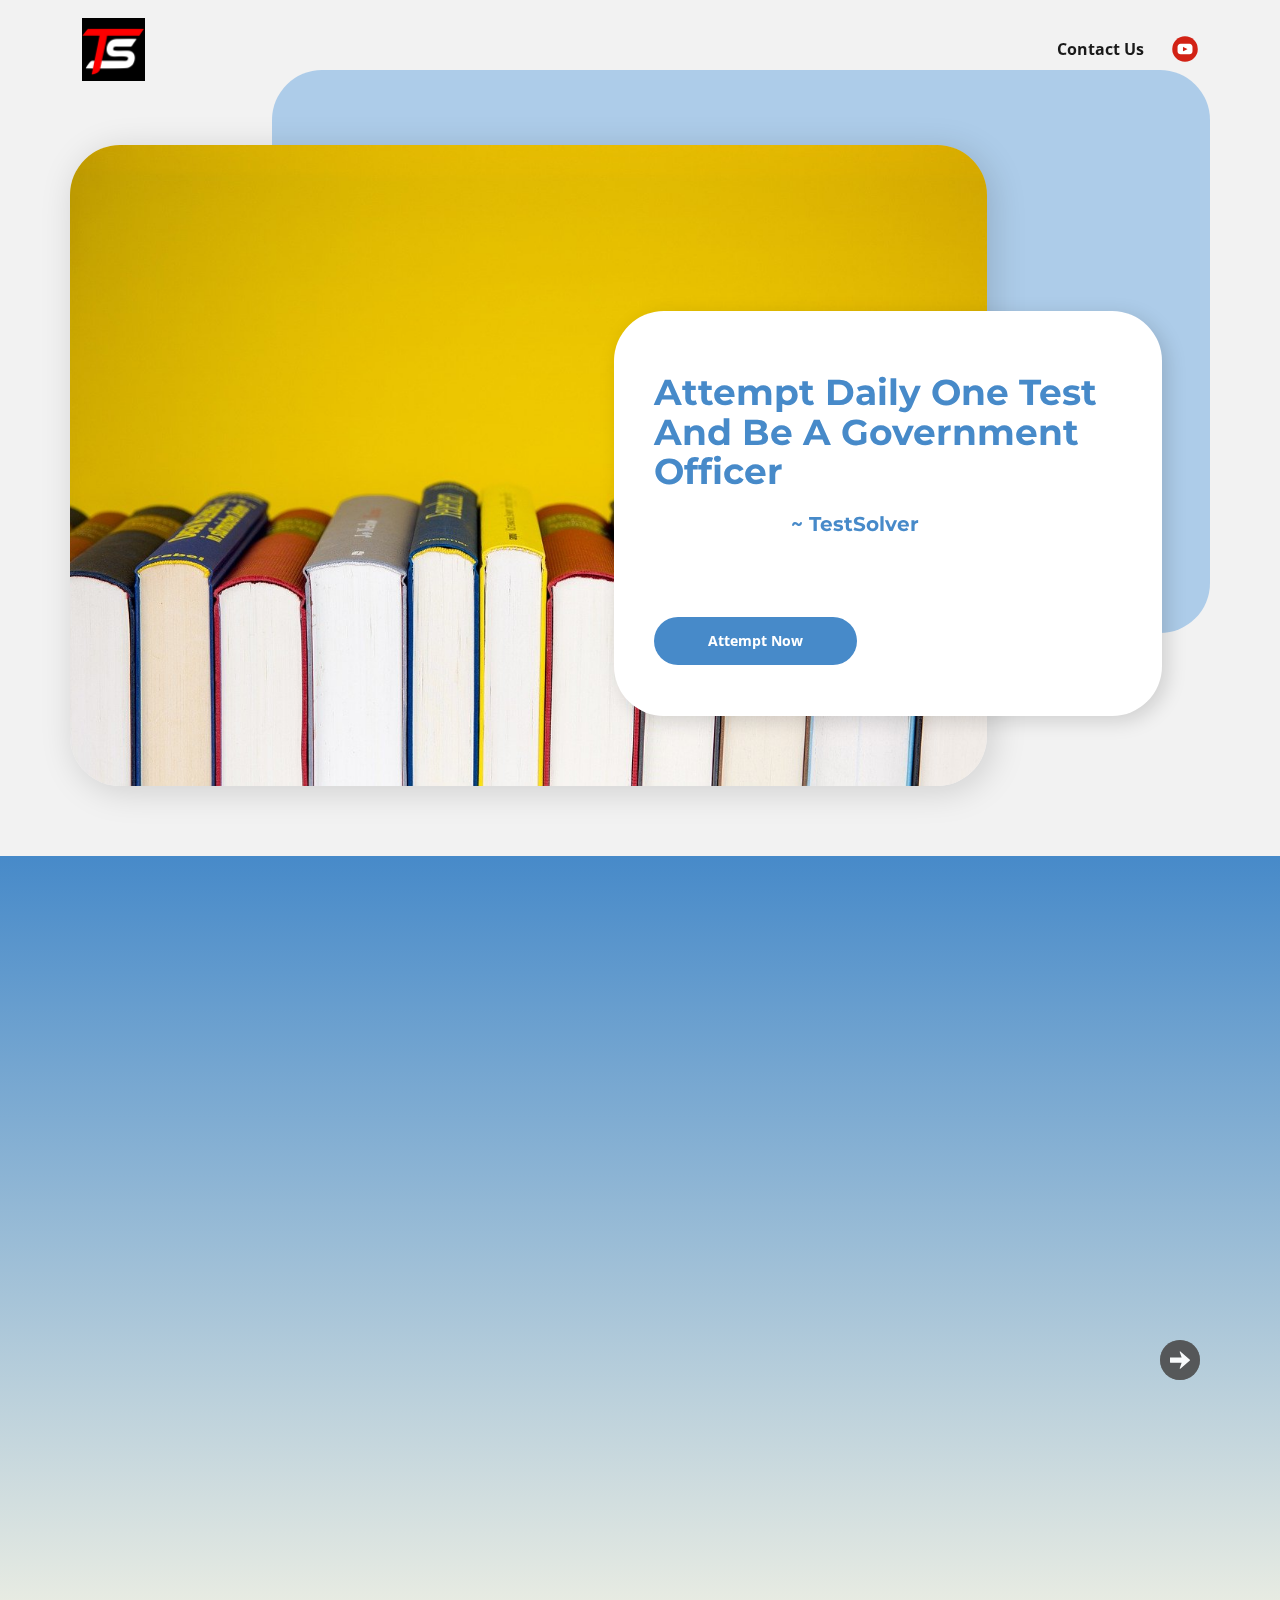
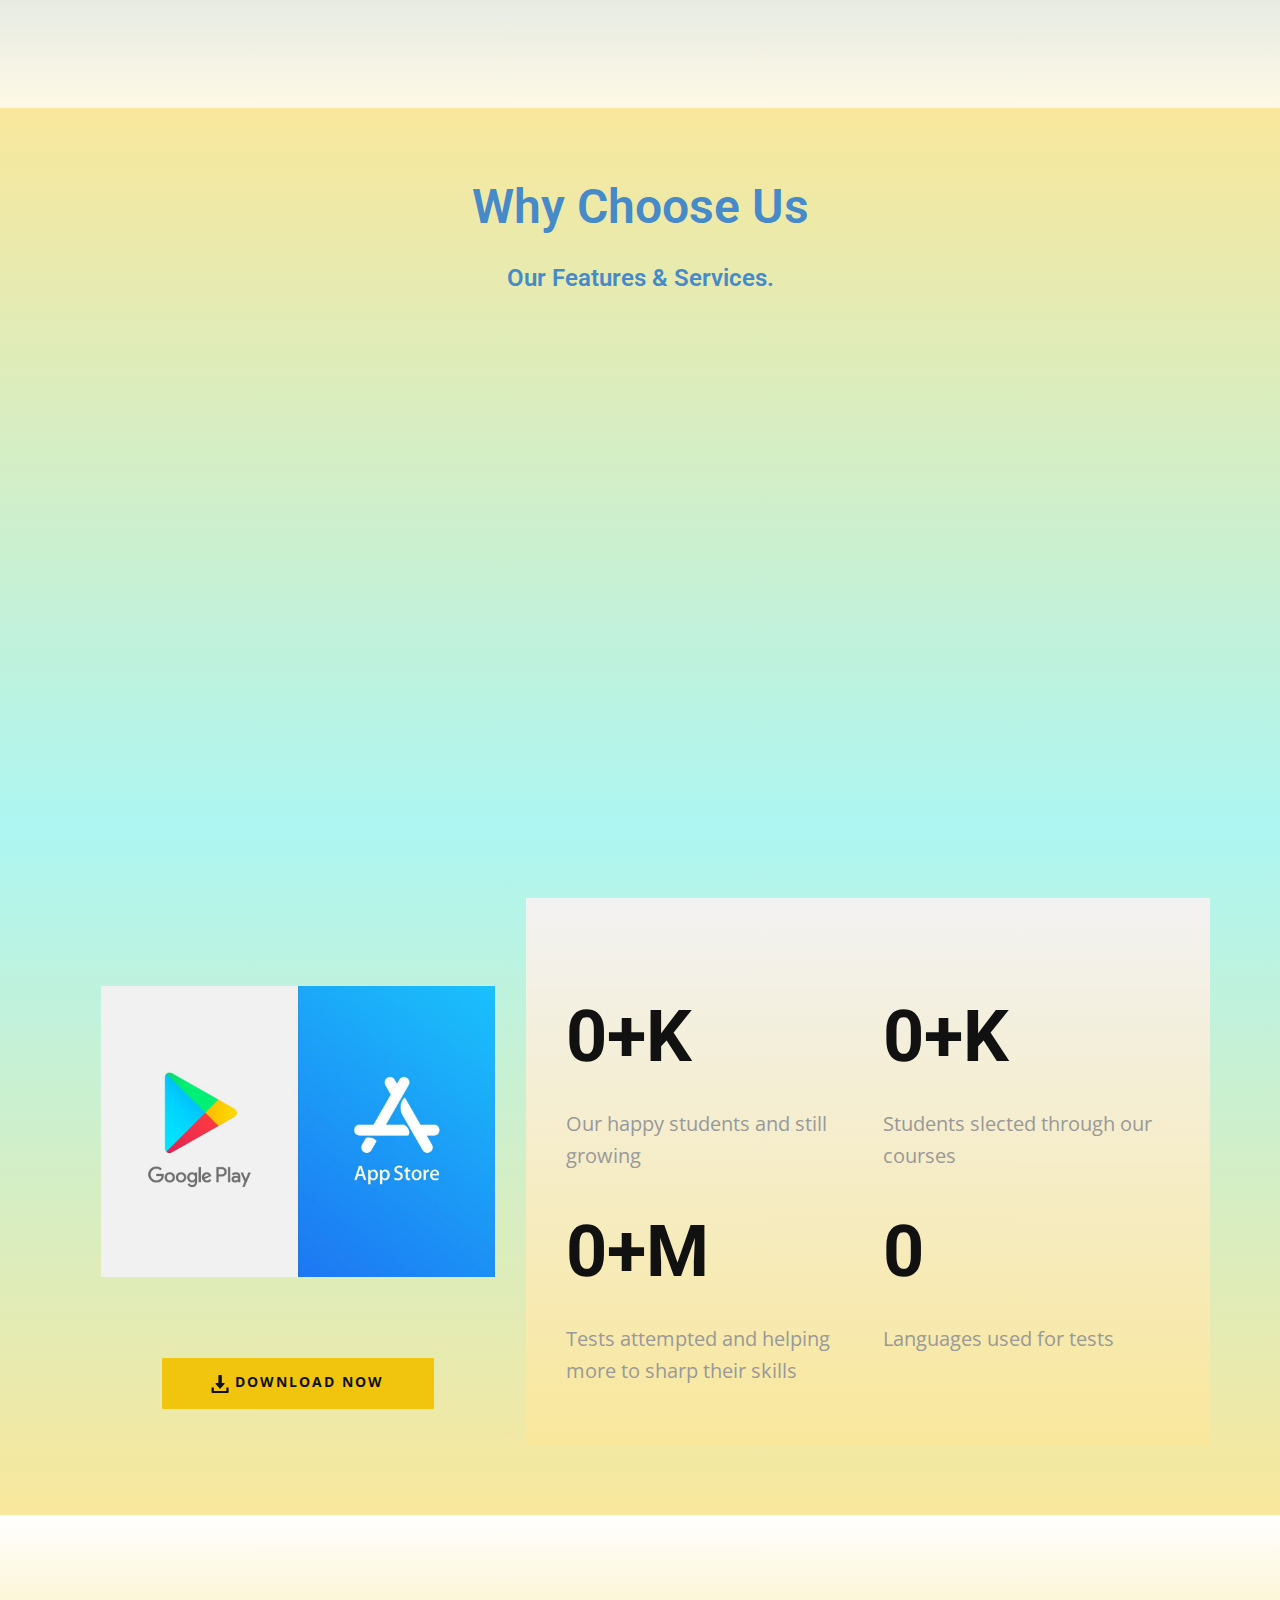
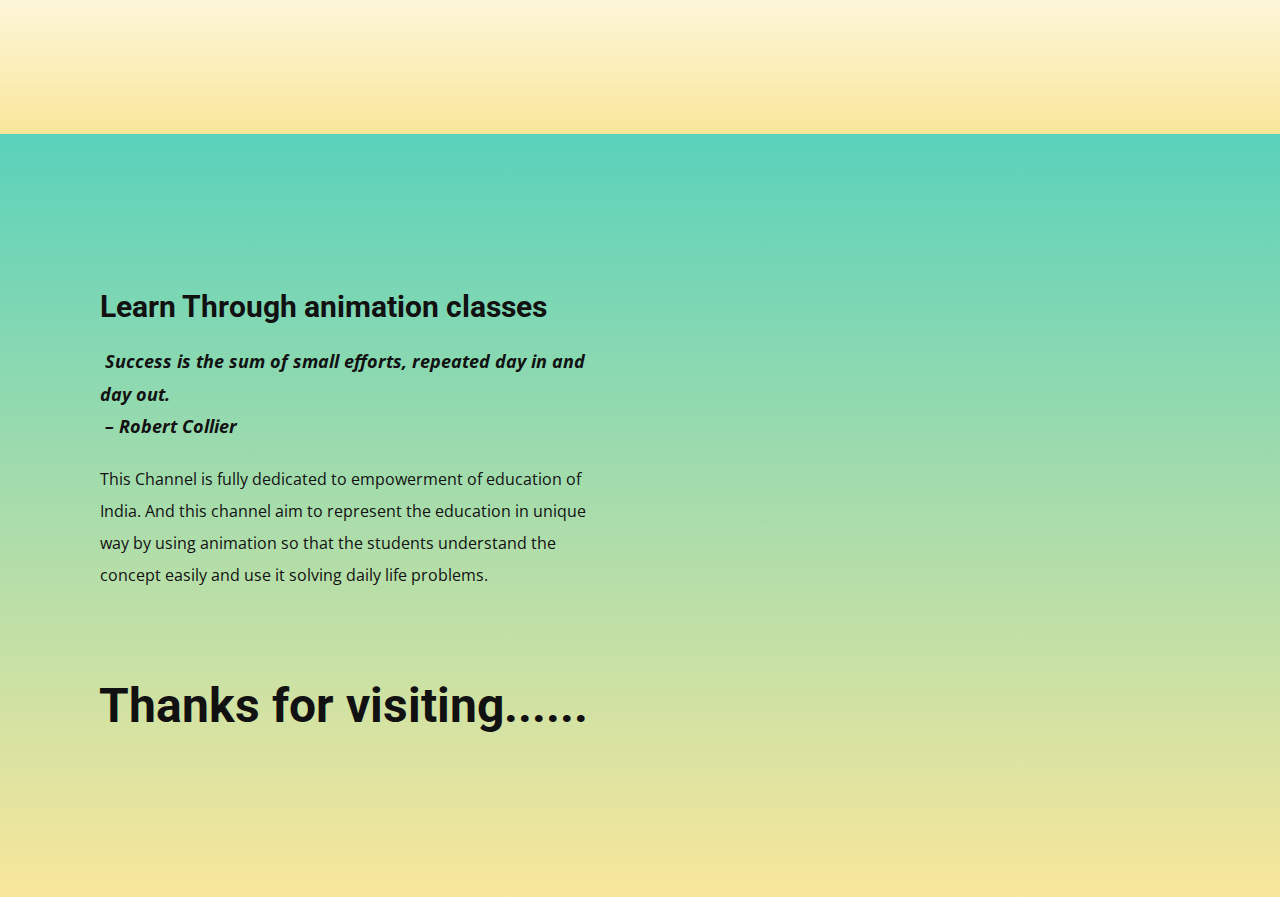
==== commit bf9206a3: "add tab icon for browsers" ====
--- a/index.html
+++ b/index.html
@@ -1,5 +1,6 @@
 <!DOCTYPE html>
 <html style="font-size: 16px;"><head>
+  <link rel="icon" href="images/favicon-16x16.png">
     <meta name="viewport" content="width=device-width, initial-scale=1.0">
     <meta charset="utf-8">
     <meta name="keywords" content="SSC CGL RAILWAY NTPC RRB">
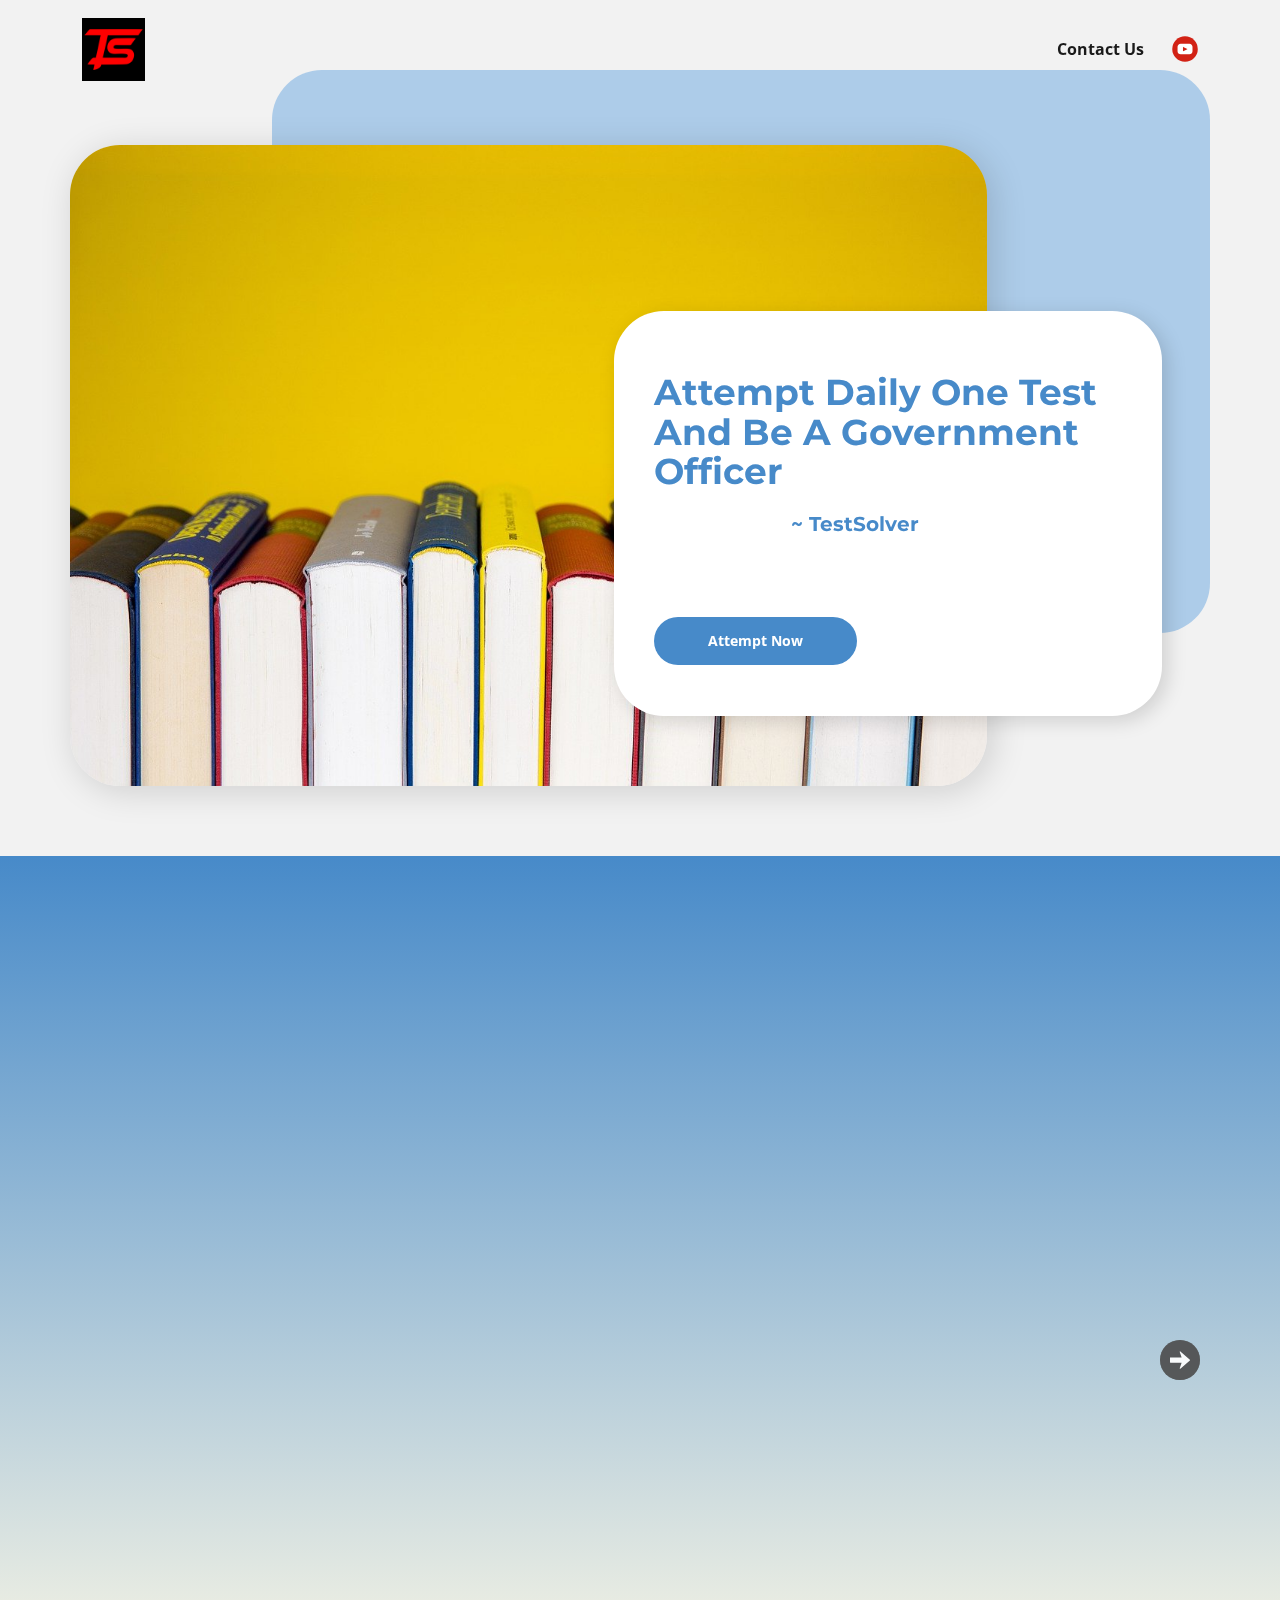
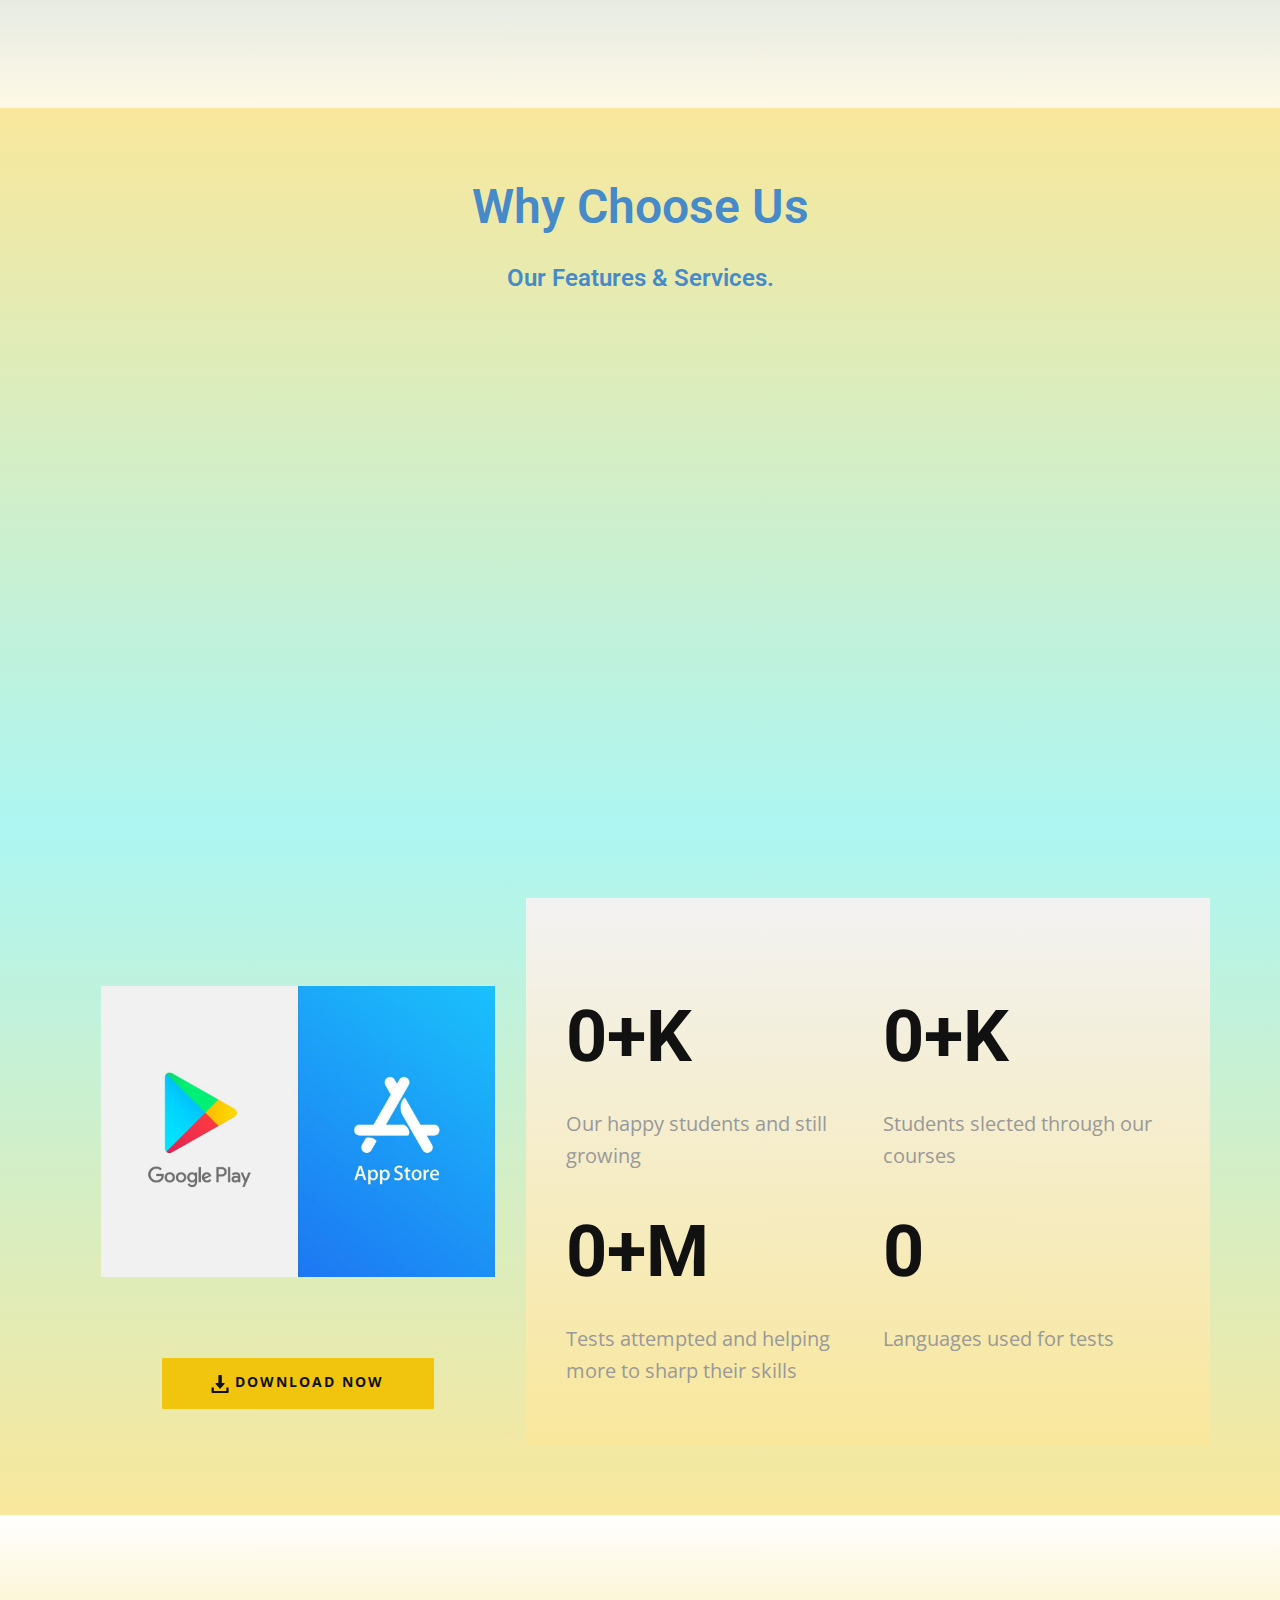
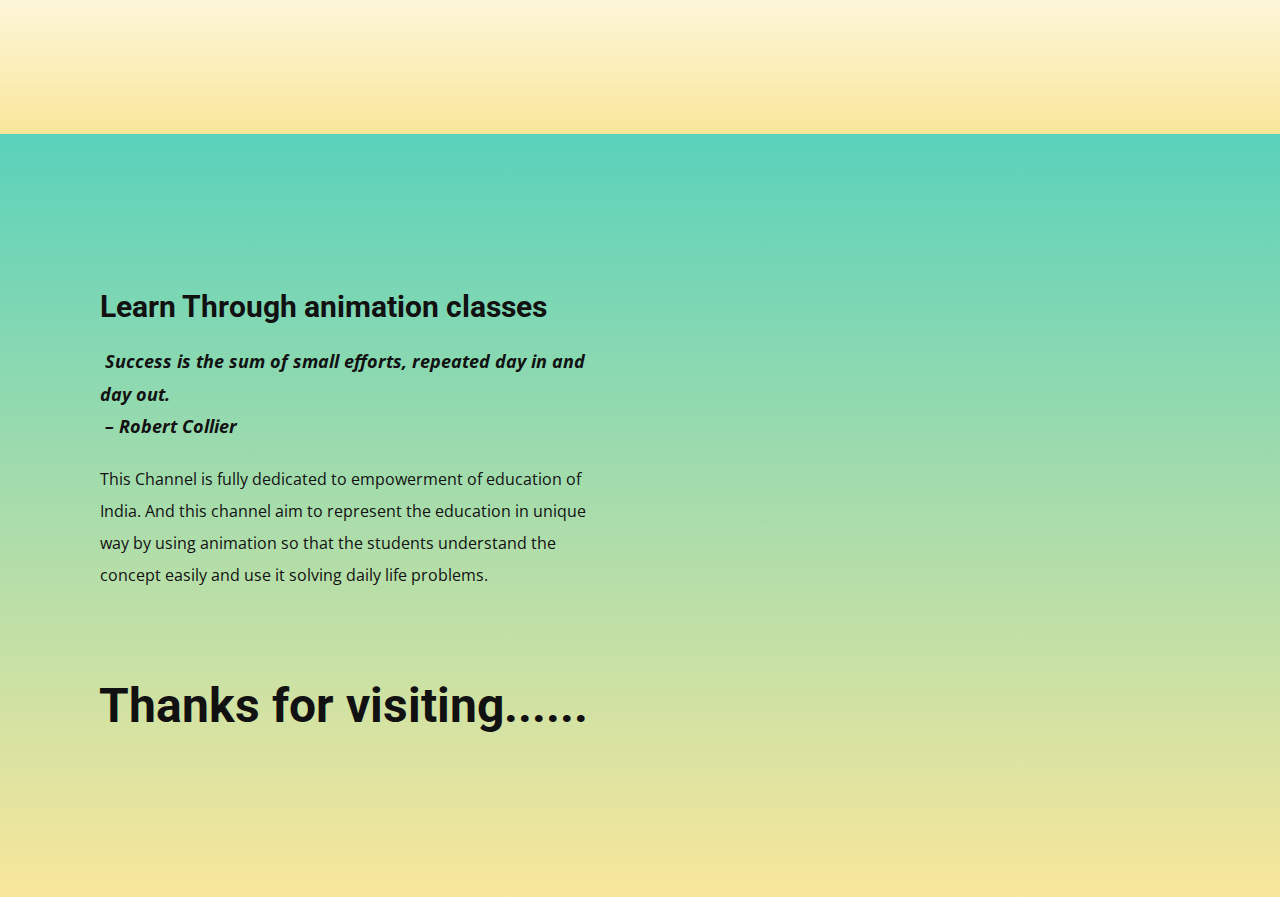
==== commit d7d80950: "change logo" ====
--- a/index.html
+++ b/index.html
@@ -28,7 +28,7 @@
 		"@context": "http://schema.org",
 		"@type": "Organization",
 		"name": "TestSolver864718647186471",
-		"logo": "/images/android-chrome-512x512.png",
+		"logo": "/images/new-logo.jpeg",
 		"sameAs": [
 				"https://www.youtube.com/channel/UCgbVQCbQjKFu9Kg6RiTpqAA"
 		]
@@ -38,7 +38,7 @@
   </head>
   <body data-home-page="TestSolver.html" data-home-page-title="TestSolver" class="u-body u-overlap u-overlap-transparent u-xl-mode"><header class="u-align-center u-clearfix u-header u-sticky u-sticky-b62e" id="sec-40b8"><div class="u-clearfix u-sheet u-sheet-1">
         <a href="/TestSolver.html#carousel_c7b2" data-page-id="64539201" class="u-align-left-sm u-align-left-xs u-image u-logo u-image-1" data-image-width="512" data-image-height="512" title="Home">
-          <img src="/images/android-chrome-512x512.png" class="u-logo-image u-logo-image-1">
+          <img src="/images/new-logo.jpeg" class="u-logo-image u-logo-image-1">
         </a>
         <nav class="u-align-center-md u-align-center-sm u-align-center-xs u-align-right-lg u-align-right-xl u-menu u-menu-dropdown u-offcanvas u-menu-1">
           <div class="menu-collapse" style="font-size: 1rem; letter-spacing: 0px; font-weight: 700;">
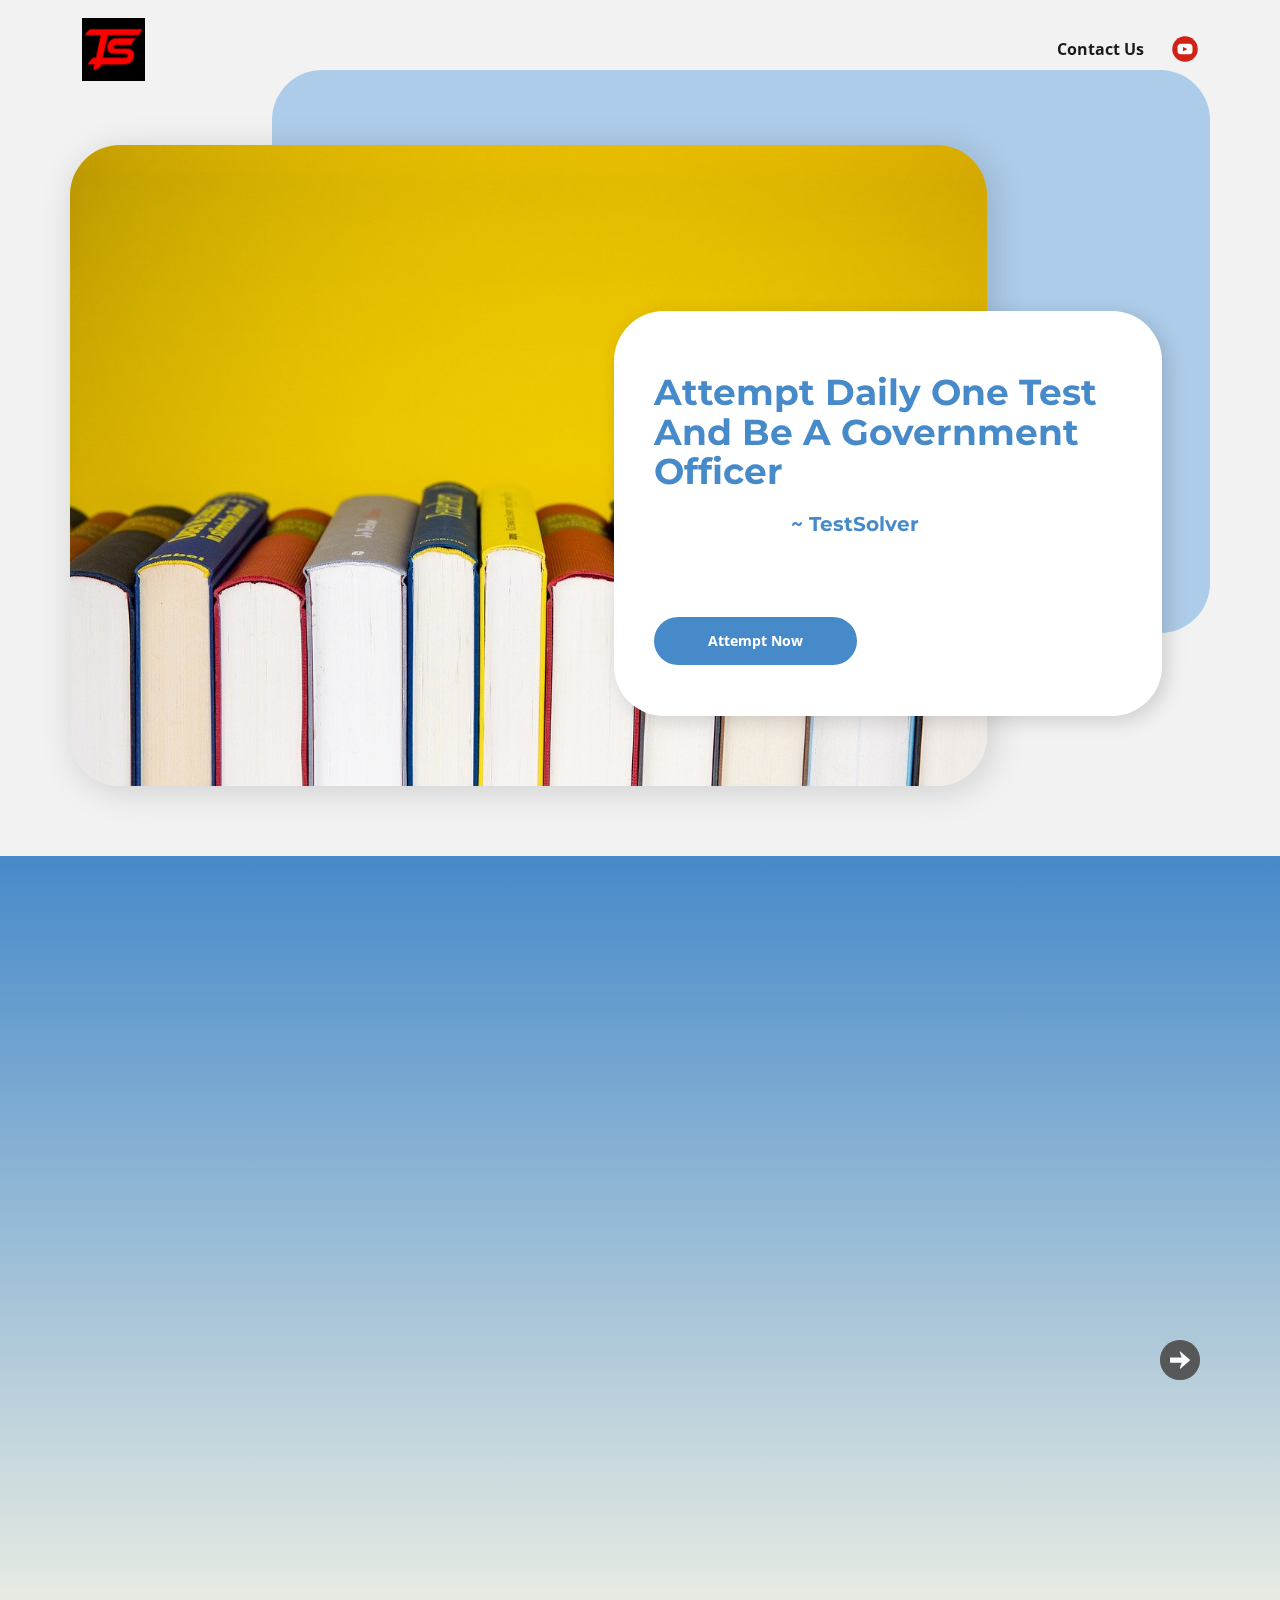
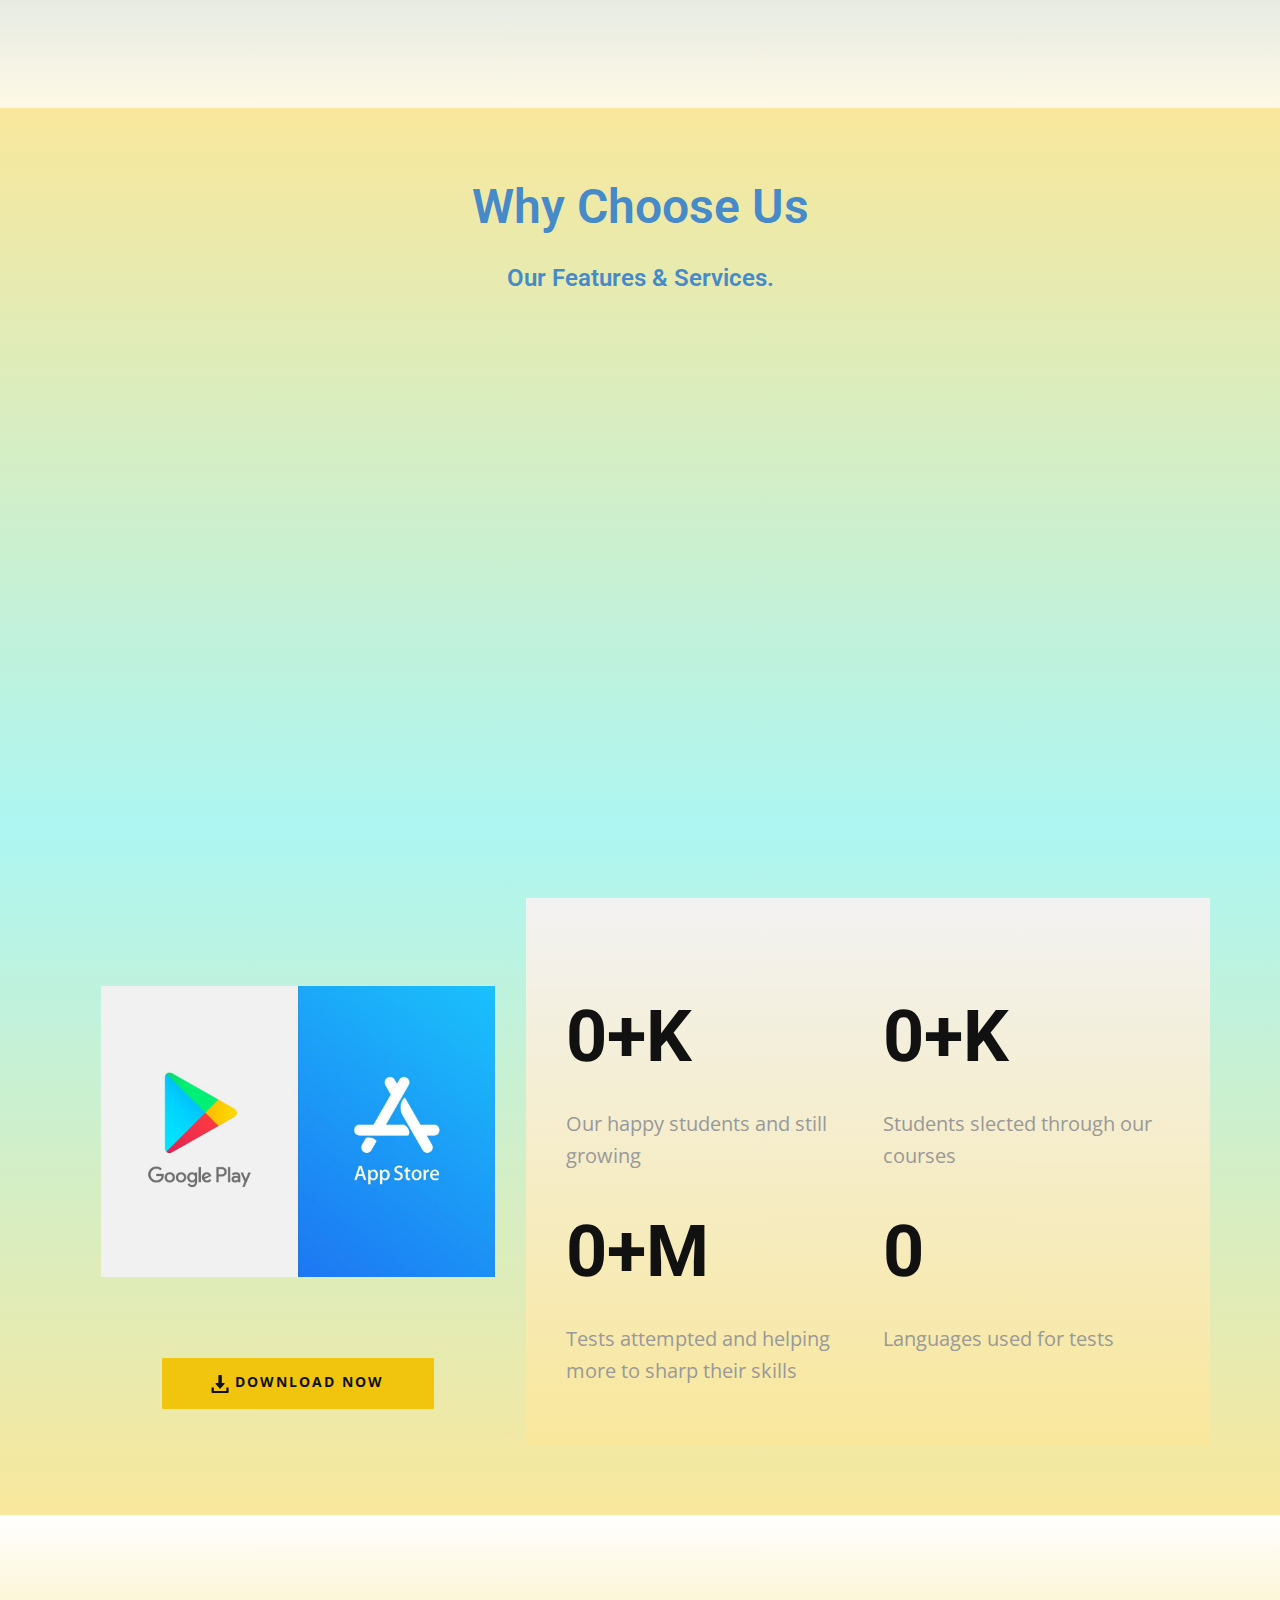
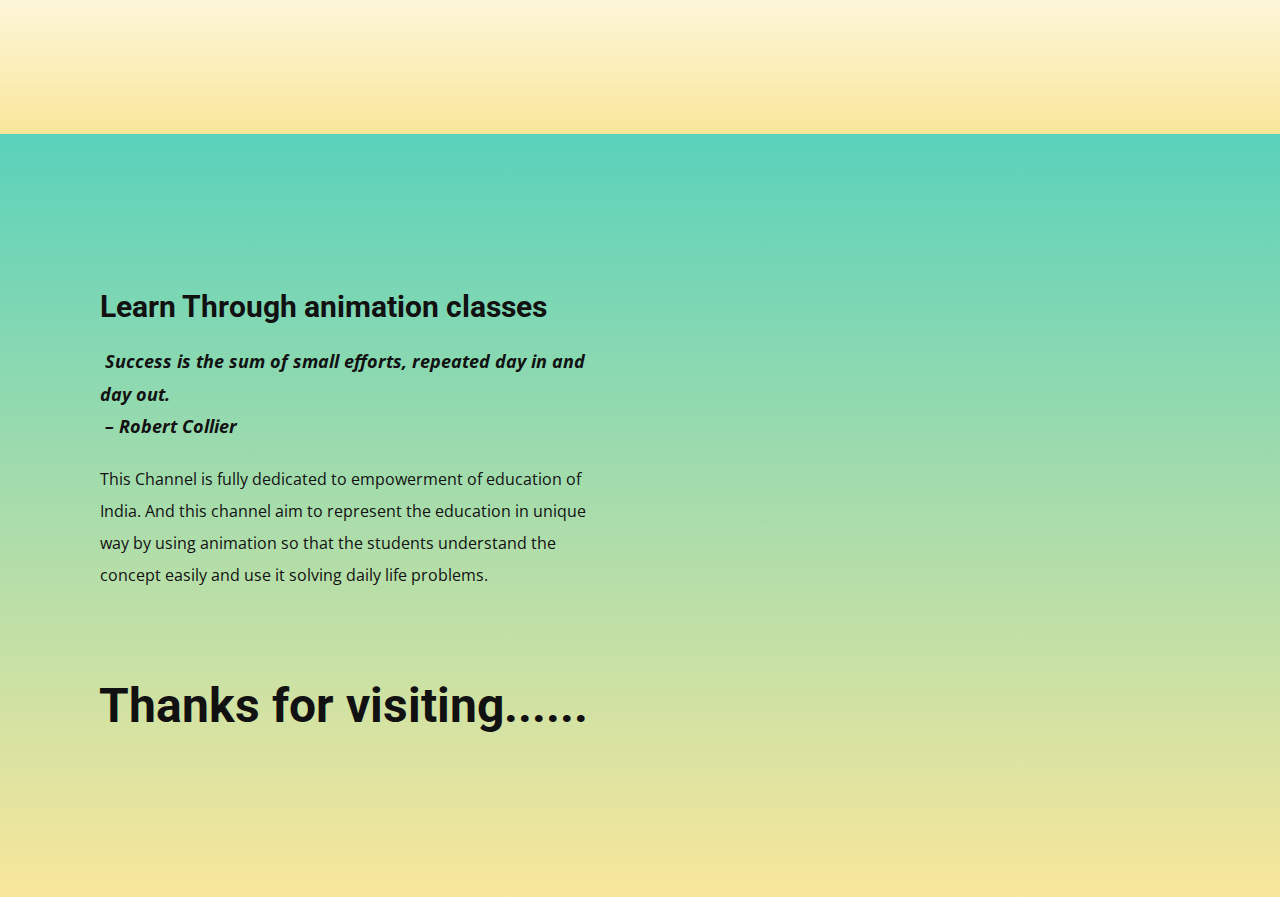
==== commit 184ef57a: "change logo with new dimension" ====
--- a/index.html
+++ b/index.html
@@ -28,7 +28,7 @@
 		"@context": "http://schema.org",
 		"@type": "Organization",
 		"name": "TestSolver864718647186471",
-		"logo": "/images/new-logo.jpeg",
+		"logo": "/images/android-chrome-512x512.png",
 		"sameAs": [
 				"https://www.youtube.com/channel/UCgbVQCbQjKFu9Kg6RiTpqAA"
 		]
@@ -38,7 +38,7 @@
   </head>
   <body data-home-page="TestSolver.html" data-home-page-title="TestSolver" class="u-body u-overlap u-overlap-transparent u-xl-mode"><header class="u-align-center u-clearfix u-header u-sticky u-sticky-b62e" id="sec-40b8"><div class="u-clearfix u-sheet u-sheet-1">
         <a href="/TestSolver.html#carousel_c7b2" data-page-id="64539201" class="u-align-left-sm u-align-left-xs u-image u-logo u-image-1" data-image-width="512" data-image-height="512" title="Home">
-          <img src="/images/new-logo.jpeg" class="u-logo-image u-logo-image-1">
+          <img src="/images/android-chrome-512x512.png" class="u-logo-image u-logo-image-1">
         </a>
         <nav class="u-align-center-md u-align-center-sm u-align-center-xs u-align-right-lg u-align-right-xl u-menu u-menu-dropdown u-offcanvas u-menu-1">
           <div class="menu-collapse" style="font-size: 1rem; letter-spacing: 0px; font-weight: 700;">
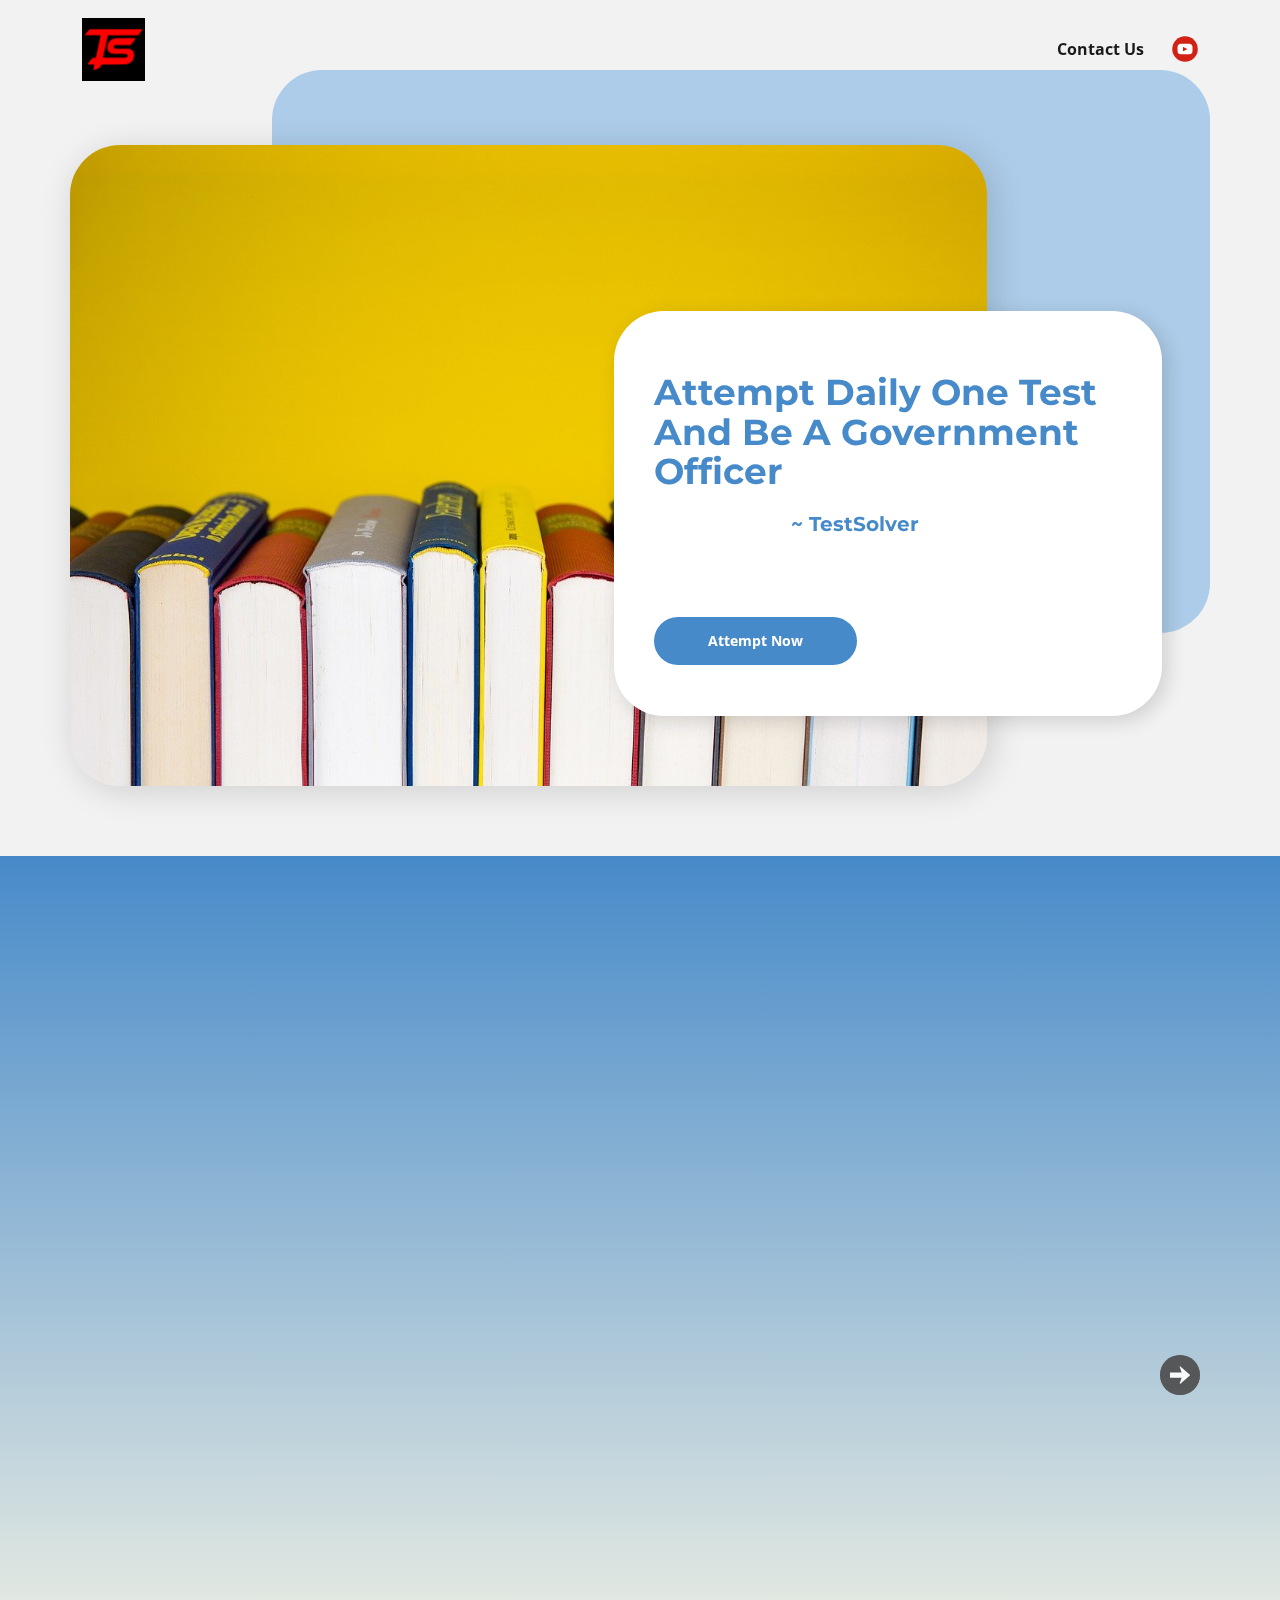
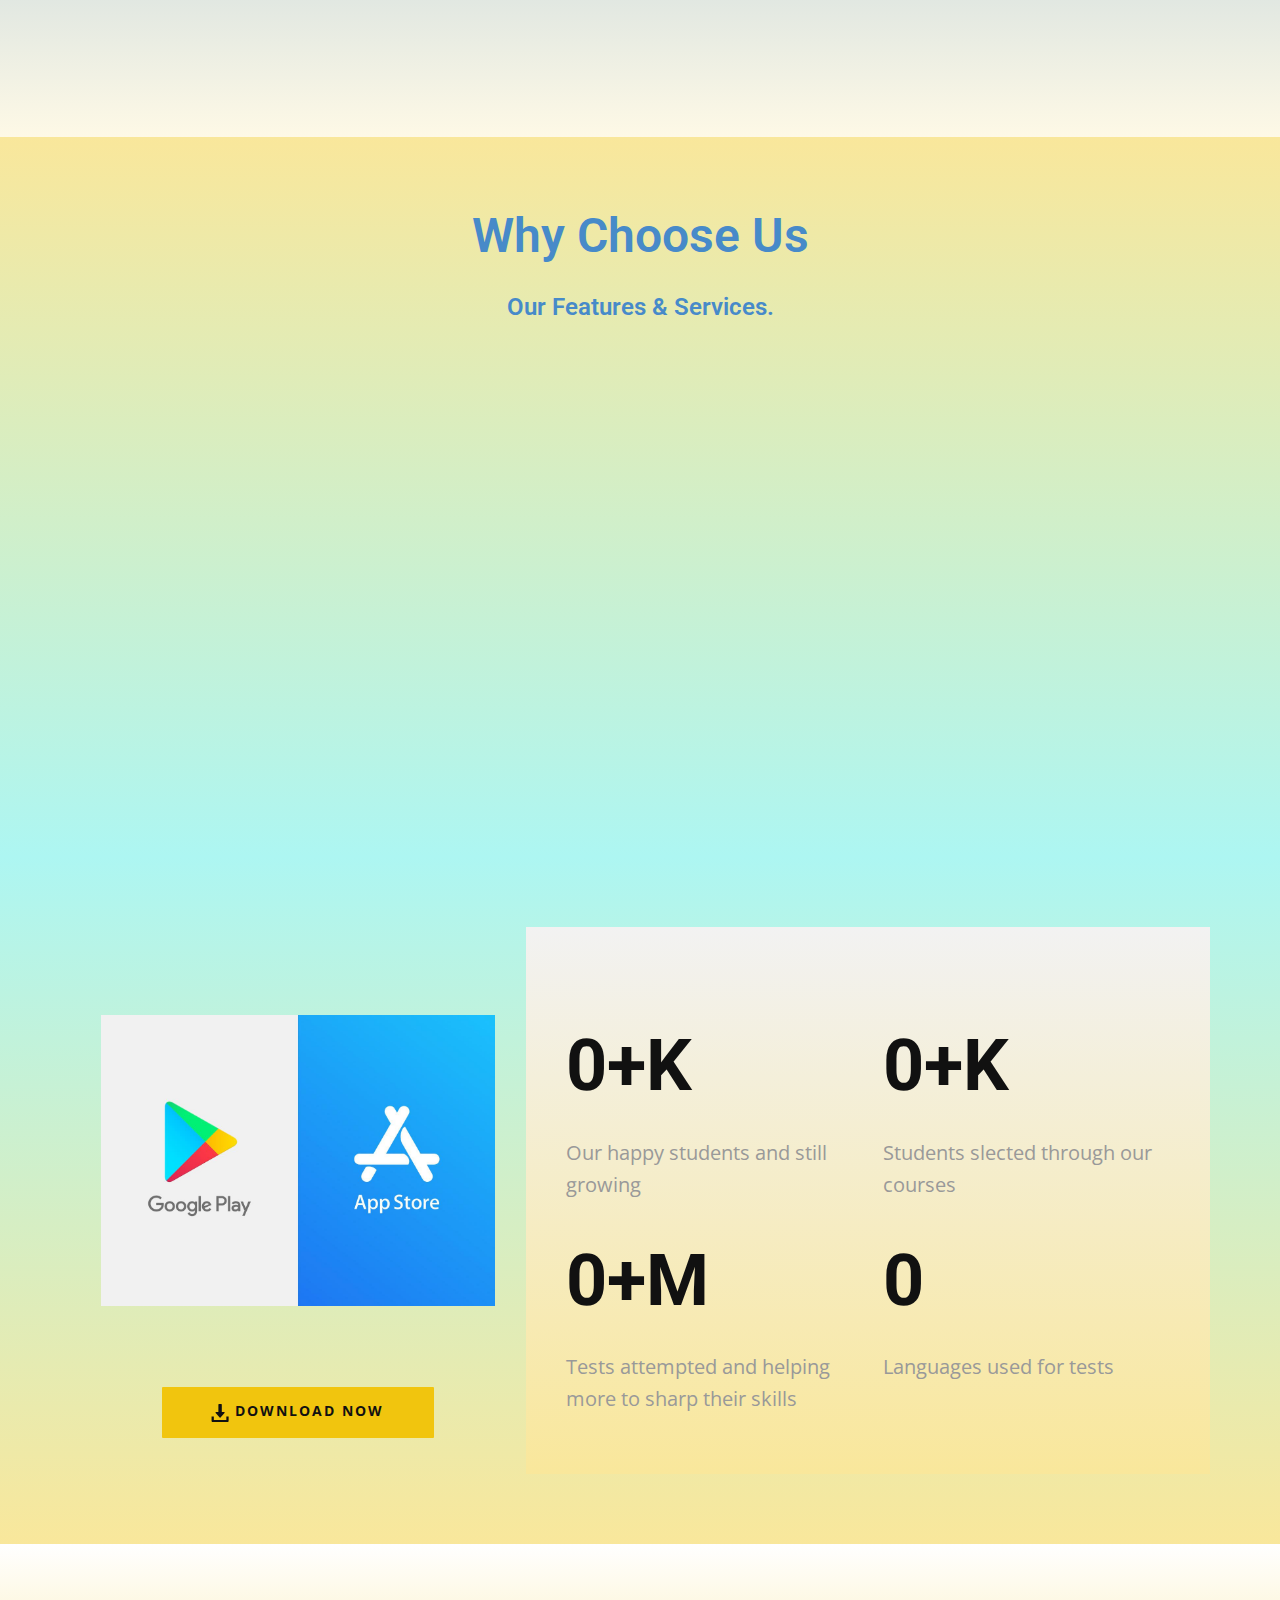
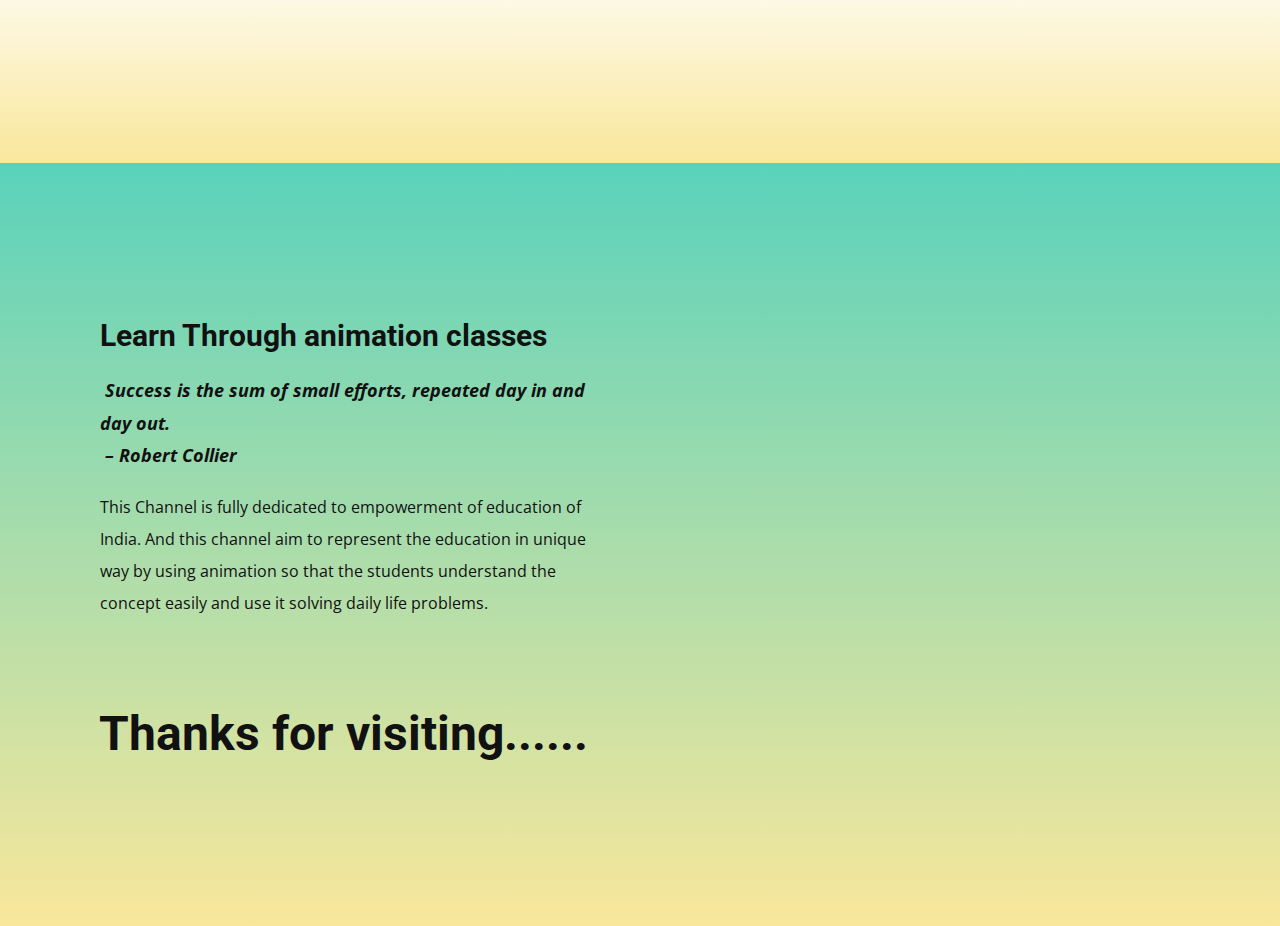
==== commit b9320db6: "add new exam series" ====
--- a/index.html
+++ b/index.html
@@ -76,7 +76,7 @@
           <div class="u-container-layout u-container-layout-1">
             <h2 class="u-align-left-lg u-align-left-md u-align-left-sm u-align-left-xl u-custom-font u-font-montserrat u-text u-text-palette-1-base u-text-1">Attempt Daily One Test And Be A Government Officer</h2>
             <h5 class="u-align-center-lg u-align-center-md u-align-center-sm u-align-center-xl u-custom-font u-font-montserrat u-text u-text-palette-1-base u-text-2"> ~ TestSolver</h5>
-            <a href="https://www.google.com/" class="u-active-palette-1-light-2 u-align-center u-border-none u-btn u-btn-round u-button-style u-hover-feature u-hover-palette-3-light-1 u-palette-1-base u-radius-50 u-text-active-white u-text-hover-white u-btn-1" target="_blank">Attempt Now</a>
+            <a href="https://app.testsolver.com/login" class="u-active-palette-1-light-2 u-align-center u-border-none u-btn u-btn-round u-button-style u-hover-feature u-hover-palette-3-light-1 u-palette-1-base u-radius-50 u-text-active-white u-text-hover-white u-btn-1" target="_blank">Attempt Now</a>
           </div>
         </div>
       </div>
@@ -183,6 +183,27 @@
             <div class="u-container-layout u-similar-container u-container-layout-5">
               <div class="u-align-center u-image u-image-circle u-image-5" alt="" data-image-width="1200" data-image-height="1200"></div>
               <h4 class="u-align-center-xl u-align-center-xs u-custom-font u-font-montserrat u-text u-text-default-lg u-text-default-md u-text-default-sm u-text-default-xl u-text-11"> RRB Group D<br>
+              </h4>
+              <ul class="u-align-left-lg u-align-left-md u-align-left-sm u-align-left-xs u-text u-text-12">
+                <li> Previous year papers - <b>50+</b>
+                </li>
+                <li><b></b> Combo Mock and previous year - <span style="font-weight: 700;">8</span><b>0+</b>
+                </li>
+                <li><b><b></b></b><b></b>Mock test - <b>2000+</b>
+                </li>
+                <li><b><b><b></b></b></b><b></b>Sectional test - <b>500+</b>
+                </li>
+                <li>Trick Video<b style="font-weight: bold;"> - <b>50+</b></b>
+                </li>
+                <li>Chapter test -<b style="font-weight: bold;"> 100+<br></b>
+                </li>
+              </ul>
+            </div>
+          </div>
+          <div class="u-align-center-lg u-align-center-md u-align-center-sm u-align-center-xs u-align-left-xl u-border-palette-2-base u-container-style u-hover-feature u-list-item u-radius-50 u-repeater-item u-shape-round u-video-cover u-white u-list-item-5" data-animation-name="jello" data-animation-duration="1000" data-animation-direction="">
+            <div class="u-container-layout u-similar-container u-container-layout-5">
+              <div class="u-align-center u-image u-image-circle u-image-5" alt="" data-image-width="1200" data-image-height="1200"></div>
+              <h4 class="u-align-center-xl u-align-center-xs u-custom-font u-font-montserrat u-text u-text-default-lg u-text-default-md u-text-default-sm u-text-default-xl u-text-11"> SSC Delhi Police HC<br>
               </h4>
               <ul class="u-align-left-lg u-align-left-md u-align-left-sm u-align-left-xs u-text u-text-12">
                 <li> Previous year papers - <b>50+</b>
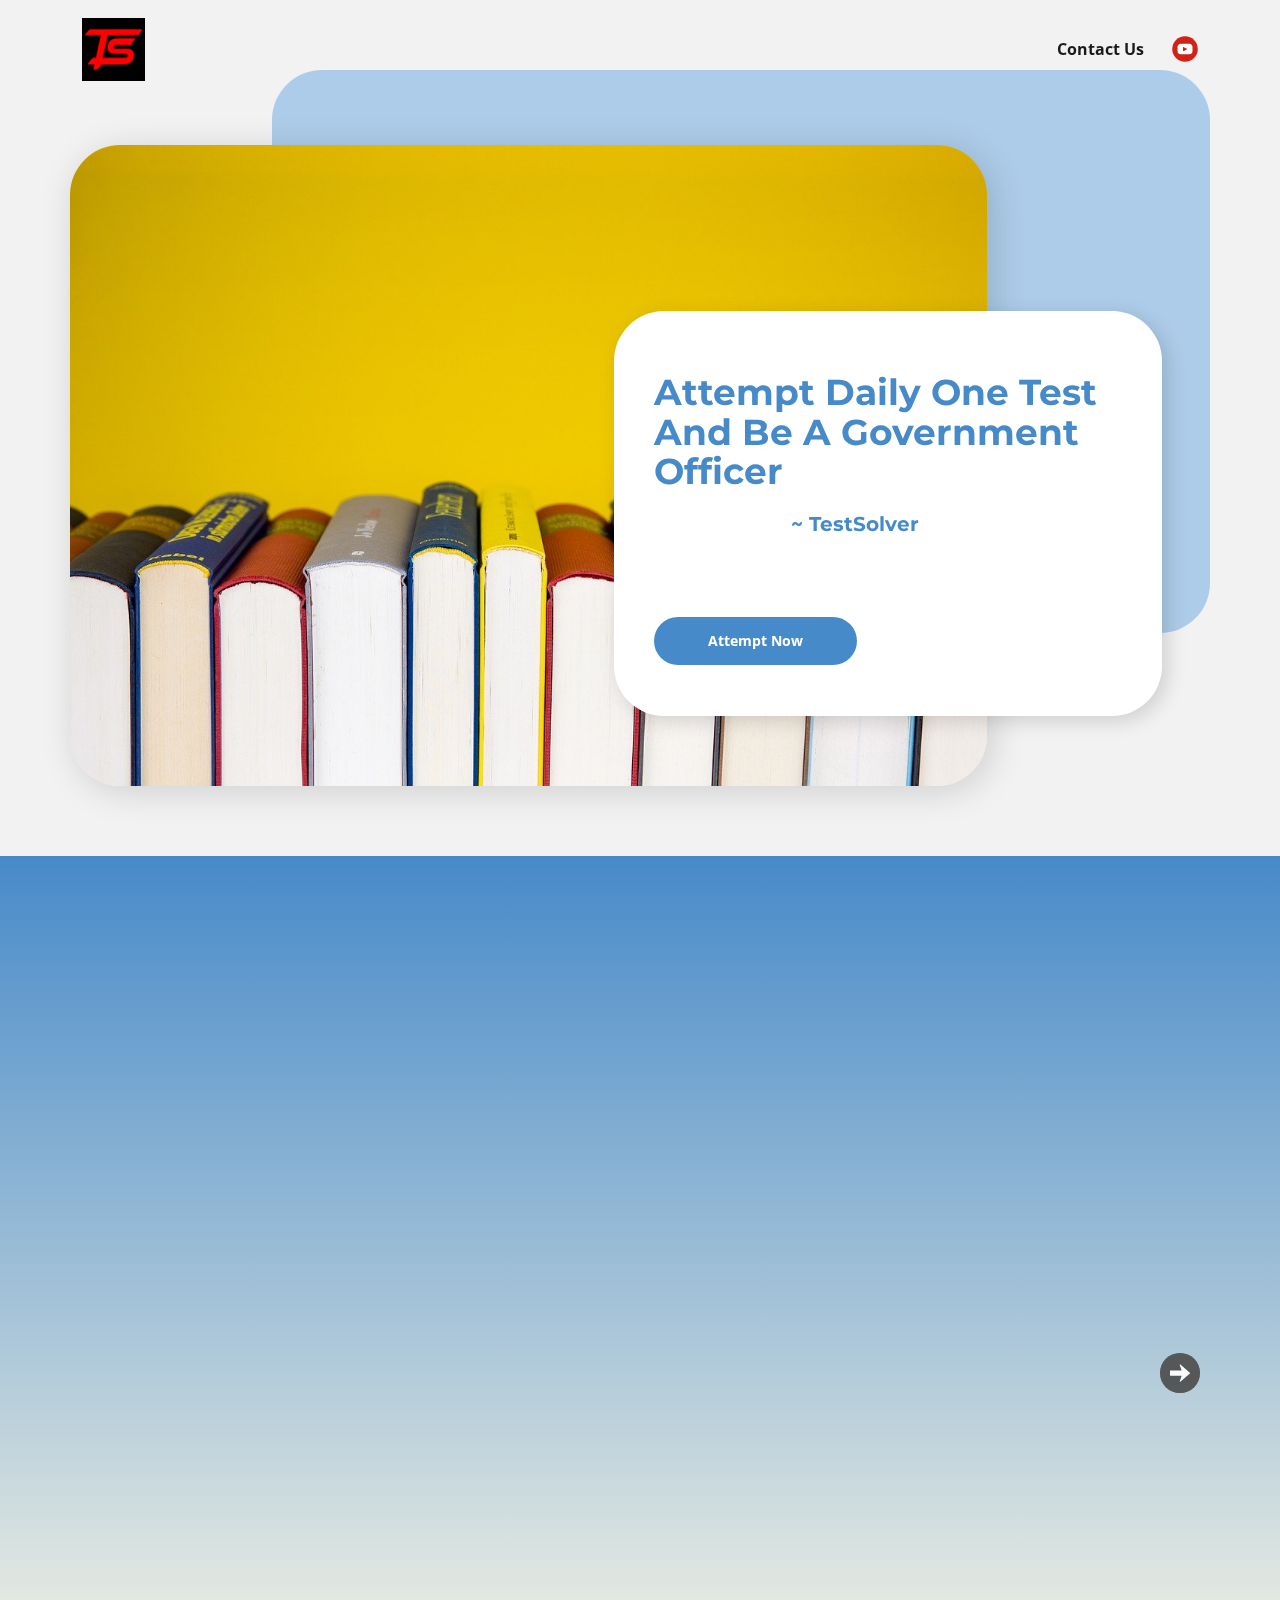
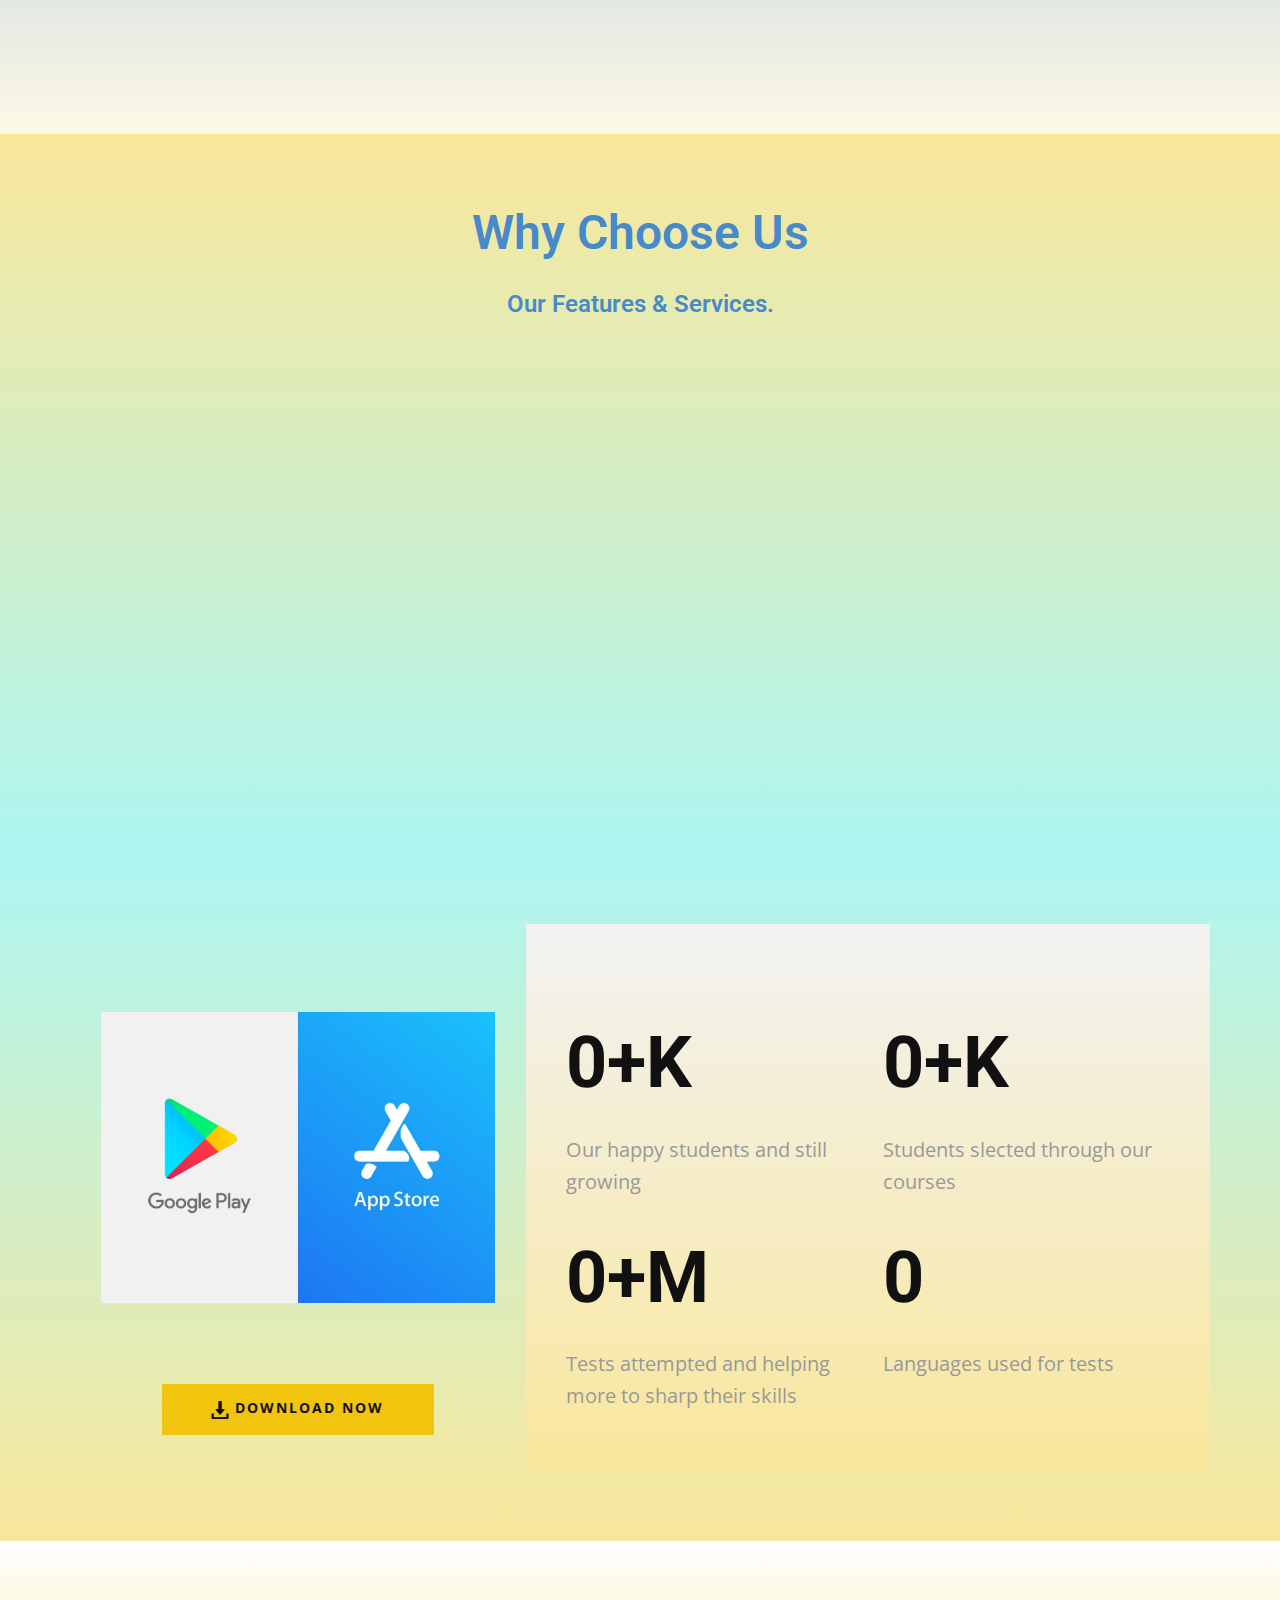
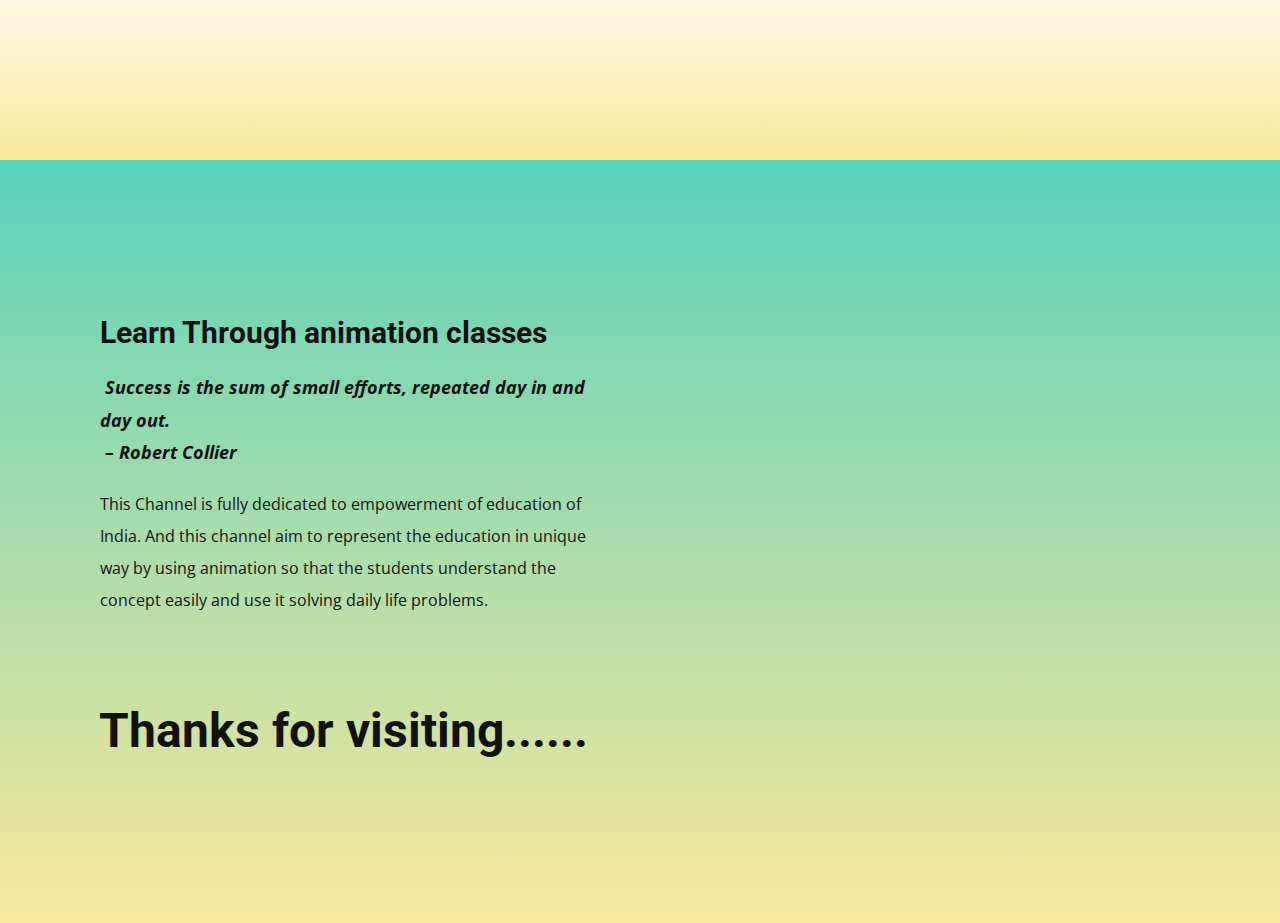
==== commit 7aee9fc9: "add new exam series logo" ====
--- a/index.html
+++ b/index.html
@@ -200,23 +200,23 @@
               </ul>
             </div>
           </div>
-          <div class="u-align-center-lg u-align-center-md u-align-center-sm u-align-center-xs u-align-left-xl u-border-palette-2-base u-container-style u-hover-feature u-list-item u-radius-50 u-repeater-item u-shape-round u-video-cover u-white u-list-item-5" data-animation-name="jello" data-animation-duration="1000" data-animation-direction="">
-            <div class="u-container-layout u-similar-container u-container-layout-5">
-              <div class="u-align-center u-image u-image-circle u-image-5" alt="" data-image-width="1200" data-image-height="1200"></div>
-              <h4 class="u-align-center-xl u-align-center-xs u-custom-font u-font-montserrat u-text u-text-default-lg u-text-default-md u-text-default-sm u-text-default-xl u-text-11"> SSC Delhi Police HC<br>
-              </h4>
-              <ul class="u-align-left-lg u-align-left-md u-align-left-sm u-align-left-xs u-text u-text-12">
-                <li> Previous year papers - <b>50+</b>
-                </li>
-                <li><b></b> Combo Mock and previous year - <span style="font-weight: 700;">8</span><b>0+</b>
-                </li>
-                <li><b><b></b></b><b></b>Mock test - <b>2000+</b>
-                </li>
-                <li><b><b><b></b></b></b><b></b>Sectional test - <b>500+</b>
-                </li>
-                <li>Trick Video<b style="font-weight: bold;"> - <b>50+</b></b>
-                </li>
-                <li>Chapter test -<b style="font-weight: bold;"> 100+<br></b>
+          <div class="u-align-center-lg u-align-center-md u-align-center-sm u-align-center-xs u-align-left-xl u-border-no-bottom u-border-no-left u-border-no-right u-border-palette-2-base u-container-style u-hover-feature u-list-item u-radius-50 u-repeater-item u-shape-round u-video-cover u-white u-list-item-2" data-animation-name="jello" data-animation-duration="1000" data-animation-direction="">
+            <div class="u-container-layout u-similar-container u-container-layout-2">
+              <div class="u-align-center u-image u-image-circle u-image-2" alt="" data-image-width="633" data-image-height="650"></div>
+              <h4 class="u-align-center-xl u-align-center-xs u-custom-font u-font-montserrat u-text u-text-default-lg u-text-default-md u-text-default-sm u-text-default-xl u-text-5"> SSC Delhi Police HC<br>
+              </h4>
+              <ul class="u-align-left-lg u-align-left-md u-align-left-sm u-align-left-xs u-text u-text-6">
+                <li>Previous year papers - <b>50+</b>
+                </li>
+                <li>Combo Mock and previous year - <b>100+</b>
+                </li>
+                <li>Mock test - <b>2000+</b>
+                </li>
+                <li>Sectional test - <b>500+</b>
+                </li>
+                <li>Trick Video - <b>50+</b>
+                </li>
+                <li>Chapter test -<b> 100+<br></b>
                 </li>
               </ul>
             </div>
